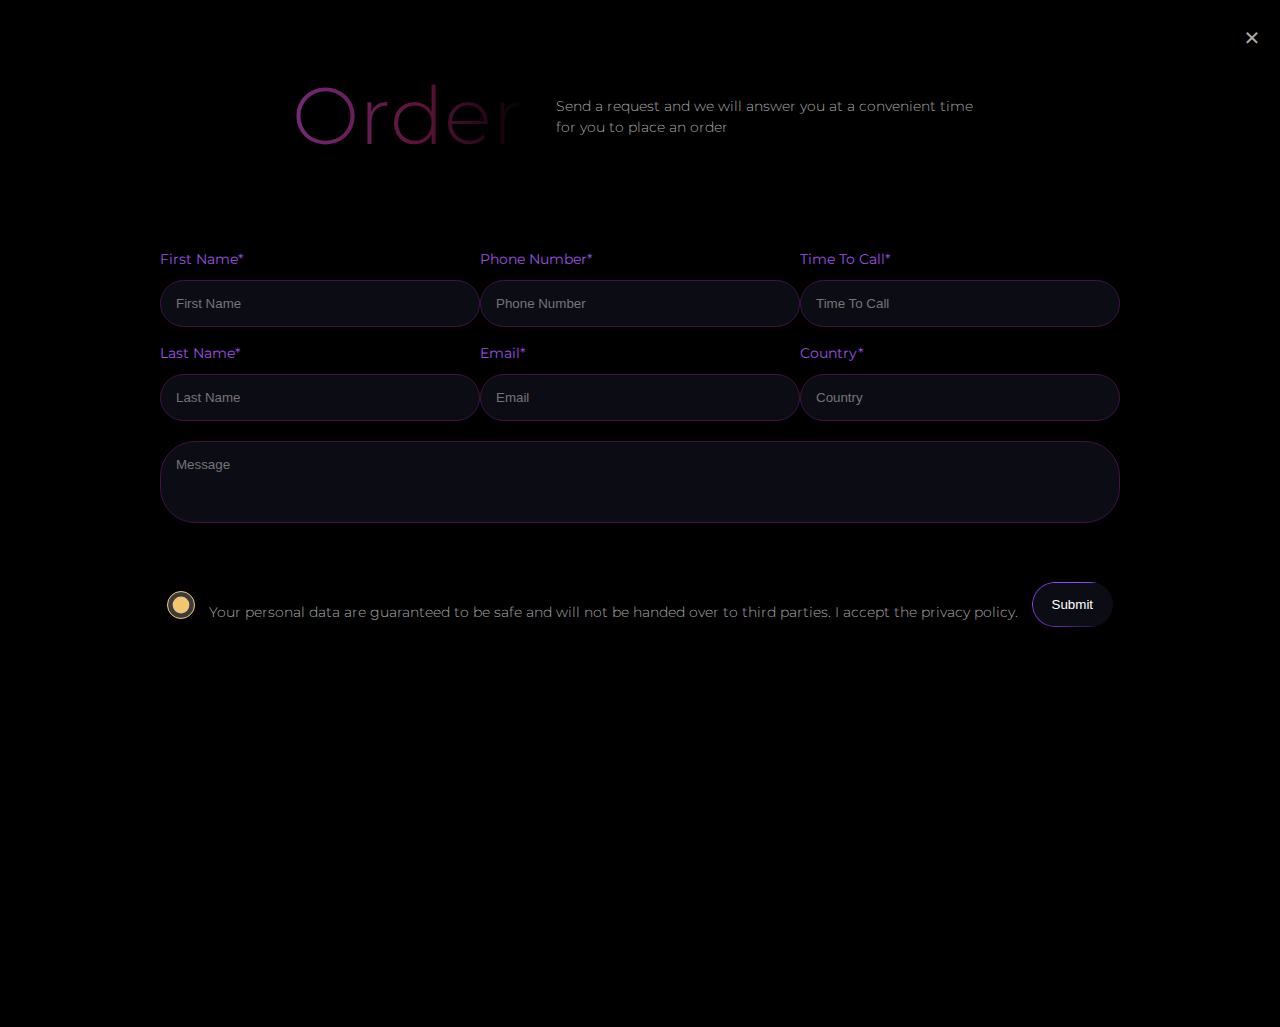
==== order.html @ fd87a206 "add dictator project" ====
<!DOCTYPE html>
<html lang="en">
<head>
      <meta charset="UTF-8">
    <meta name="viewport" content="width=device-width, initial-scale=1.0">
    <link rel="stylesheet" href="./style.css" />
    <title>Order</title>
    <link rel="preconnect" href="https://fonts.googleapis.com">
    <link rel="preconnect" href="https://fonts.gstatic.com" crossorigin>
    <link href="https://fonts.googleapis.com/css2?family=Montserrat&display=swap" rel="stylesheet">
    <link href="https://fonts.googleapis.com/css2?family=Libre+Bodoni&display=swap" rel="stylesheet">
    <link rel="icon" href="./imgs/favicon.ico" type="image/x-icon">
</head>
<style>
    body {
        background-color: #000;
    }
</style>
<body>
    <section class="popupPage">
        <div class="container container-order" >
            <a href="index.html">
                <div >
                    <span class="close">&times;</span>
                </div>
            </a>
            <!-- <div style="width: 395px; height: 47px; left: 591px; top: 175px; position: absolute; color: #A9A9A9; font-size: 14px; font-family: Montserrat; font-weight: 300; line-height: 21px; word-wrap: break-word">Send a request and we will answer you at a convenient time for you to place an order</div>
            <div style="width: 291px; height: 86px; left: 291px; top: 137px; position: absolute; color: #3C113F; font-size: 100px; font-family: Libre Bodoni; font-weight: 400; line-height: 90px; word-wrap: break-word">Order</div> -->
            <div class="titels" style="justify-content: center; margin-bottom: 5rem;">
                    <h1 class="order-title">Order</h1>
                    <p class="order-desc"> 
                        Send a request and we will answer you at a convenient 
                        time for you to place an order</p>
            </div>
            <form action="Success.html" method="POST">
                <div class="order-form">
                    <!-- first name and last name  -->
                    <div >
                        <p style="margin-bottom: 10px;color: #9B51E0; font-size: 14px; font-family: Montserrat; font-weight: 400; line-height: 21px; word-wrap: break-word">First Name*</p>
                        <input class="min-width-for-inputs" type="text" id="First Name" placeholder="First Name"  required />
                        <p style="margin-bottom: 10px; color: #9B51E0; font-size: 14px; font-family: Montserrat; font-weight: 400; line-height: 21px; word-wrap: break-word">Last Name*</p>
                        <input class="min-width-for-inputs" type="text" id="First-Name" placeholder="Last Name"  required />

                    </div>
                    <div>
                        <p style="margin-bottom: 10px; color: #9B51E0; font-size: 14px; font-family: Montserrat; font-weight: 400; line-height: 21px; word-wrap: break-word">Phone Number*</p>
                        <input class="min-width-for-inputs" type="number" id="First Name" placeholder="Phone Number"    required/>
                        <p style="margin-bottom: 10px; color: #9B51E0; font-size: 14px; font-family: Montserrat; font-weight: 400; line-height: 21px; word-wrap: break-word">Email*</p>
                        <input class="min-width-for-inputs" type="email" id="First-Name" placeholder="Email"   required/>
                    </div>
                    <div>
                        <p style="margin-bottom: 10px; color: #9B51E0; font-size: 14px; font-family: Montserrat; font-weight: 400; line-height: 21px; word-wrap: break-word">Time To Call*</p>
                        <input class="min-width-for-inputs" type="text" id="First Name" placeholder="Time To Call"  required />
                        <p style="margin-bottom: 10px; color: #9B51E0; font-size: 14px; font-family: Montserrat; font-weight: 400; line-height: 21px; word-wrap: break-word">Country*</p>
                        <input class="min-width-for-inputs" type="text" id="First-Name" placeholder="Country"   required />
                    </div>

            </div>

                <input   class="Message msg-new-style" type="text" id="Message" placeholder="Message" required/>

                <div class="check-section">
                    <input  type="radio" class="radio radio-order" checked="">
                    <p>
                      Your personal data are guaranteed to be safe and will not be handed over to third parties.
                      <span>I accept the privacy policy.</span>
                    </p>
                    <input  class="submit" type="submit" value="Submit">
                  </div>
</form>
            </div>
       
        </div>
    </section>
    <script src="./main.js"></script>
</body>
</html>
---- style.css ----
/* Created By Mohamed Gamal - mohamed--gamal.vercel.app */
*,
*::before,
*::after {
  margin: 0;
  padding: 0;
  box-sizing: border-box;
}
html {
  scroll-behavior: smooth;
}
a{
  text-decoration: none;
  color: #F0C673;
  border-radius: 55px;
  transition: .5s;
}
a:hover{
  color: #9747ff;
}
.section2-container a {
  color: #9747ff !important;
}

body{
  background-color: #000;
}
body::-webkit-scrollbar-thumb {
  border-radius: 100vw;
  background: linear-gradient(180deg, #F0C673 0%, #BB236F 100%);
}
body::-webkit-scrollbar {
  width: 0.6em;
}
/*  ===================== NavBar =====================  */
.visually-hidden {
  position: absolute;
  width: 1px;
  height: 1px;
  padding: 0;
  margin: -1px;
  overflow: hidden;
  clip: rect(0, 0, 0, 0);
  white-space: nowrap;
  border: 0;
}
 .wrapper {
	 width: 100%;
	 max-width: 1600px;
	 margin: auto;
   margin-bottom: -140px;
}
/* --- primary header --- */
 .primary-header {
	 display: flex;
	 min-height: 120px;
	 padding: 1rem 2rem;
}
 .primary-header .container {
	 position: relative;
	 display: flex;
	 width: 100%;
	 align-items: center;
	 justify-content: space-between;
	 padding: 0;
}
 .primary-header .home-link {
	 height: 36px;
  font-family: Montserrat;
  font-size: 18px;
  font-weight: 300;
  line-height: 10px;
  letter-spacing: 0em;
  text-align: left;
  animation: 5s home-link infinite;
  padding: 5px;
  color: #9B51E0;
  margin-left: -22px;
}
/* menu */
@keyframes home-link {
  0%   {
    -webkit-text-fill-color: transparent;
    background: linear-gradient(90deg, #9B51E0 40%, rgba(255, 173, 14, 0) 110.64%);
    -webkit-background-clip: text;
  }
  25%  {
 -webkit-text-fill-color: transparent;
    background: linear-gradient(70deg, #9B51E0 80%, rgba(255, 173, 14, 0) 110.64%);
    -webkit-background-clip: text;
  }
  50%  {
 -webkit-text-fill-color: transparent;
    background: linear-gradient(40deg, #9B51E0 120%, rgba(255, 173, 14, 0) 150.64%);
    -webkit-background-clip: text;
  }
  75%  {
 -webkit-text-fill-color: transparent;
    background: linear-gradient(20deg, #9B51E0 80%, rgba(255, 173, 14, 0) 150.64%);
    -webkit-background-clip: text;
  }
  100% {
     -webkit-text-fill-color: transparent;
    background: linear-gradient(0deg, #9B51E0 40%, rgba(255, 173, 14, 0) 190.64%);
    -webkit-background-clip: text;
  }
}
 .primary-header .home-link img {
	 height: 100%;
}
.primary-header .primary-navigation .nav-list {
  display: flex;
  justify-content: center;
  flex-wrap: wrap;
  column-gap: 2rem;
  justify-content: right;
}
.primary-header .primary-navigation .nav-list a {
  display: flex;
  width: 100%;
  align-items: center;
  font-weight: 700;
  font-family: Montserrat;
  font-size: 20px;
  font-weight: 400;
  line-height: 24px;
  letter-spacing: 0em;
  text-align: center;
  color: rgba(255, 255, 255, 1);
}
/* --- primary header END --- */
/* --- Burger Toggle --- */
.primary-toggle {
  display: none;
  flex-direction: column;
  justify-content: center;
  align-items: center;
  width: 30px;
  height: 30px;
  cursor: pointer;
  border: 0;
  cursor: pointer;
}
.primary-toggle .line, .primary-toggle .line:before, .primary-toggle .line:after {
  content: '';
  display: block;
  position: absolute;
  background-color: var(--secondary-color);
  height: 3px;
  width: 30px;
  transition: transform 100ms ease-in-out;
}
.primary-toggle .line:before {
  margin-top: -8px;
}
.primary-toggle .line:after {
  margin-top: 8px;
}
#primary-toggle:checked + .primary-toggle .line:before {
  margin-top: 0px;
  transform: rotate(45deg);
}
#primary-toggle:checked + .primary-toggle .line {
  background-color: transparent;
}
#primary-toggle:checked + .primary-toggle .line:after {
  margin-top: 0px;
  transform: rotate(-45deg);
}
/* --- Burger Toggle END --- */
/* ---  Menu --- */
.primary-header .primary-toggle {
  display: flex;
}
.primary-header .primary-navigation {
  position: absolute;
  display: grid;
  grid-template-rows: 0fr;
  width: 100%;
  top: calc(1rem + 100%);
  left: -35px;
  padding: 0;
  z-index: 999;
  background-color: var(--header-background-color);
  filter: brightness(105%);
  box-shadow: 0 2px 5px #000;
  background-color: #000;
  opacity: .9;
}
.primary-header .primary-navigation .nav-list {
  display: block;
  overflow: hidden;
}
.primary-header .primary-navigation .nav-list li {
  padding: 0 2rem;
}
.primary-header .primary-navigation .nav-list li:last-child {
  margin-bottom: 2rem;
}
.primary-header .primary-navigation .nav-list a {
  /* padding: 1rem 0; */
  font-family: Montserrat;
  color: rgba(255, 255, 255, 1);
  font-size: 20px;
  font-weight: 400;
  line-height: 24px;
  letter-spacing: 0em;
  text-align: center;
  margin: 37px 0;
}
.primary-header .primary-navigation .nav-list li:last-child a {
  border: 0;
}
.primary-header .primary-navigation .nav-list .user-profile span {
  margin-left: 0;
}
.primary-header #primary-toggle:checked ~ .primary-navigation {
  grid-template-rows: 1fr;
  justify-content: center;
  width: 104%;
  padding-bottom: 50%;
}
@media screen and (min-width:100px) and (max-width:1300px) {
  .primary-header #primary-toggle:checked ~ .primary-navigation {
    width: 105%;
  }
}
@media screen and (min-width:100px) and (max-width:1100px) {
  .primary-header #primary-toggle:checked ~ .primary-navigation {
    width: 106%;
  }
}
@media screen and (min-width:100px) and (max-width:900px) {
  .primary-header #primary-toggle:checked ~ .primary-navigation {
    width: 108%;
  }
}
@media screen and (min-width:100px) and (max-width:700px) {
  .primary-header #primary-toggle:checked ~ .primary-navigation {
    width: 110%;
    padding-bottom: 70%;
  }
}
@media screen and (min-width:100px) and (max-width:600px) {
  .primary-header #primary-toggle:checked ~ .primary-navigation {
    width: 112%;
    margin-top: 50px;
  }
}
@media screen and (min-width:100px) and (max-width:570px) {
  .primary-header #primary-toggle:checked ~ .primary-navigation {
    width: 113%;
    padding-bottom: 90%;
  }
}
@media screen and (min-width:100px) and (max-width:500px) {
  .primary-header #primary-toggle:checked ~ .primary-navigation {
    width: 116%;
    padding-bottom: 110%;
  }
}
@media screen and (min-width:100px) and (max-width:450px) {
  .primary-header #primary-toggle:checked ~ .primary-navigation {
    width: 118%;
  }
}
@media screen and (min-width:100px) and (max-width:440px) {
  .primary-header #primary-toggle:checked ~ .primary-navigation {
    width: 119%;
  }
}
@media screen and (min-width:100px) and (max-width:400px) {
  .primary-header #primary-toggle:checked ~ .primary-navigation {
    width: 120%;
    padding-bottom: 140%;
  }
}
@media screen and (min-width:100px) and (max-width:350px) {
  .primary-header #primary-toggle:checked ~ .primary-navigation {
    width: 126%;
  }
}
@media screen and (min-width:100px) and (max-width:300px) {
  .primary-header #primary-toggle:checked ~ .primary-navigation {
    width: 127%;
  }
}
.BAKKOURA{
  color: rgba(169, 169, 169, 1);
  width: 100%;
  font-family: Montserrat;
  font-size: 12px;
  font-weight: 300;
  line-height: 18px;
  letter-spacing: 0em;
  text-align: left;
}
.linkbar{
  margin-left: 80px;
}
.Frame1{
  margin-right: 100px;
}
.Frame1.mob{
  display: none;
}
@media screen and (max-width:600px) {
  .Frame1.desktop{
   display: none;
  }
  .Frame1.mob{
    display: flex;
    position: absolute;
    top: 80%;
    left: 50%;
    transform: translate(-50%);
  }
}
.Menu-text{
  position: absolute;
  color: red;
  right: 60px ;
  top: 30px;
  font-family: Montserrat;
  font-size: 16px;
  font-weight: 400;
  line-height: 11px;
  letter-spacing: 0em;
  text-align: left;
  color: rgba(255, 255, 255, 1);
}
@media screen and (max-width: 767px) {
  .Menu-text{
    position: absolute ;
    color: #9B51E0 !important;
    right: 40px !important;
    top: 30px;
    font-family: Montserrat;
    font-size: 16px;
    font-weight: 400;
    line-height: 11px;
    letter-spacing: 0em;
    text-align: left;
    color: rgba(255, 255, 255, 1);
  }
}
.nav-social{
  margin-left: 80px;
}
#menu img{
  position: absolute;
  right: -30px;
  top: 0;
}
@media screen and (max-width: 767px) {
  #menu img{
    position: absolute;
    right: -30px;
    top: 10px !important;
    width: 4rem !important;
  }
}
/* // ===================== NavBar ===================== // */
/*  ===================== section1 =====================  */
.Home{
  display: flex;
  align-items: center;
  justify-content: space-between;
  flex-direction: column;
}
.section1 {
  width: 100%;
  height: 1000px;
  display: flex;
  align-items: center;
  justify-content: center;
  background-image: url("imgs/wallpapersden 1.png");
  background-size: cover;
  position: relative;
  z-index: -1;
}/* black_watch */
.section1 .black_watch{
  position: absolute;
  left: 47%;
  top: 50%;
  transform: translate(-47%,-50%);
  z-index: 1;
/*   width: 657px;
  height: 677px; */
  width: 405px;
  height: 671px;
  background-image: url("imgs/12.png");
  animation: 3s black_watch forwards;
  transition: 4.5s;
  background-size: cover;
} 
.section1 .Yellow_watch{
  z-index: 2;
  width: 697px;
  height: 677px;
  background-image: url("imgs/2022-01-16-15-00-47-\(C\,Smoothing4\)+\ \(1\).png");
  animation: 3s Yellow_watch forwards;
  transition: 4.5s;
  background-size: cover;
}
@keyframes Yellow_watch {
  from {
    margin-right: 0%;
  }
  to {
    margin-right: 25%;
  }
}
@keyframes black_watch {
  from {
    margin-left: 0%;
  }
  to {
    margin-left: 15%;
  }
}
.Brunette-Blonde{
  display: flex;
  color: red;
  position: absolute;
  margin-top: -250px;
  left: 50%;
  transform: translate(-50% ,-50%);
  font-family: Libre Bodoni;
  font-size: 130px;
  font-weight: 400;
  line-height: 124px;
  letter-spacing: 0em;
  text-align: left;
  z-index: 100;
}
.Brunette-Blonde .Brunette,
.Brunette-Blonde .Blonde{
  -webkit-text-fill-color: transparent;
  background: linear-gradient(91.23deg, #752B7A -1.78%, rgba(187, 35, 111, 0.5) 55.68%, rgba(255, 173, 14, 0) 102.3%);
  -webkit-background-clip: text;
  position: absolute;
}
.Brunette-Blonde .Brunette{
  left: 100px;
  animation: 1s Brunette backwards;
}
.Brunette-Blonde .Blonde{
  right: 100px;
  animation: 1s Blonde backwards;
}
@keyframes Brunette {
  from {
    left: -150px;
  }
  to {
    left: 100px;
  }
}
@keyframes Blonde {
  from {
    right: -150px;
  }
  to {
    right: 100px;
  }
}
@media screen and (max-width:1600px){
  .Brunette-Blonde .Brunette{
    left: 100px;
    line-height: 170px;
    }
    .Brunette-Blonde .Blonde{
      right: 100px;
      line-height: 170px;
    }
}
@media screen and (max-width:/* 1365px */1630px){
  .Brunette-Blonde .Brunette{
    left: 25px;
    }
    .Brunette-Blonde .Blonde{
    right: 0px;
    margin-left: 50px;
    }
    .Brunette-Blonde .Blonde,
    .Brunette-Blonde .Brunette{
      font-size: 120px;
    }
}
@media screen and (max-width:1035px){
  .Brunette-Blonde .Brunette{
    top: 100px;
    left: -166px;
    }
  .Brunette-Blonde .Blonde,
  .Brunette-Blonde .Brunette{
    font-size: 120px;
  }
}
@media screen and (max-width:800px){
  .Brunette-Blonde .Brunette {
    left: -90px;
  }
    .Brunette-Blonde .Blonde {
      /* right: -75px; */
      right: -24px;
  }
}
@media screen and (max-width:800px){
  .Brunette-Blonde .Blonde,
  .Brunette-Blonde .Brunette{
    font-size: 90px;
  }
}
@media screen and (max-width:570px){
  .Brunette-Blonde .Blonde,
  .Brunette-Blonde .Brunette{
    font-size: 70px;
  }
}
@media screen and (max-width:410px){
  .Brunette-Blonde .Blonde,
  .Brunette-Blonde .Brunette{
    font-size: 50px;
  }
  .Brunette-Blonde .Brunette{
    top: 55px;
    left: -35px;
  }
  .Brunette-Blonde .Blonde {
    right: -4px;
  }
}
.hero_line{
  width: 1px;
  height: 20px;
  background-color: rgba(246, 216, 125, 1);
  position: absolute;
  margin-top: 800px;
  top: 0;
  left: 50%;
  transform: translate( 0,-50%);
  animation: 3s hero_line infinite;
  overflow: auto;
}
.hero_line::after{
  content: "";
  color: rgba(246, 216, 125, 1);
  height: 500px;
}
@keyframes hero_line {
  from {
    height: 0px;
    transform: scaleY(0);
  }
  to {
    height: 100px;
    transform: scaleY(1);
  }
}
@media screen and (max-width:820px){
  .hero_line{
    display: none;
  }
}
.mobile{
  display: none;
}
@media screen and (max-width:820px){
  .disc{
    display: none;
  }
}
@media screen and (max-width:820px){
  .Yellow_watch,
  .black_watch{
    display: none;
  }
.section1.mobile{
  display: flex;
  position: relative;
}
.Yellow_watch_mob{
  position: absolute;
  top: 50%;
  left: 50%;
  transform: translate(-50%,-50%);
  z-index: 2;
  width: 459px;
  height: 459px;
  background-image: url("imgs/2022-01-16-15-00-47-\(C\,Smoothing4\)+\ \(1\).png");
  background-size: cover;
  animation: 3s Yellow_watch_mob forwards;
  transition: 4.5s;
}
.black_watch_mob{
  position: absolute;
  top: 50%;
  left: 50%;
  transform: translate(-50%,-50%);
  z-index: 1;
  width: 459px;
  height: 459px;
  background-image: url("imgs/black_watch_mob.png");
  background-size: cover;
  animation: 3s black_watch_mob forwards;
  transition: 4.5s;
  }
}
@keyframes Yellow_watch_mob {
  from {
    top: 50%;
    left: 50%;
  }
  to {
    top: 60%;
    left: 35%;
  }
}
@keyframes black_watch_mob {
  from {
    top: 50%;
    left: 50%;
  }
  to {
    top: 40%;
    left: 65%;
  }
}
/* // ===================== section1 ===================== // */
/*  ===================== section2 =====================  */
.section2{
  width: 100%;
  margin-bottom: -4px;
}
.section2-container{
  position: relative;
  height: 862px;
  text-align: center;
  background: linear-gradient(180deg, rgba(3, 0, 7, 0) 50%, #030007 100%),
  linear-gradient(180deg, #030007 0%, rgba(3, 0, 7, 0) 50%);
}
.section2-container a{
  display: flex;
  align-items: center;
  justify-content: center;
  position: absolute;
  right: 10%;
  bottom: 10%;
}
.section2-container video{
  width: 100%;
  height: 100%;
}
@media screen and (max-width:1550px){
  .section2-container a {
    bottom: 20%;
  }
}
@media screen and (max-width:1300px){
  .section2-container{
    height: 666px;
  }
}
@media screen and (max-width:800px){
  .section2-container {
   height: 100%;
   margin-bottom: 70px;
  }
  .section2-container a {
    bottom: -25%;
    right: 30%;
  }
}
@media screen and (max-width:500px){
  .section2-container a {
    bottom: -40%;
    right: 20%;
  }
}
/* // ===================== section2 ===================== // */
/*  ===================== section3 =====================  */
.section3{
  background-color: #040009;
  width: 100%;
  padding: 70px;
}
.gallery{
  display: grid;
  grid-template-columns: repeat(4, 1fr);
  gap: 1vh;
  margin-inline: auto;
  padding: 1vh;
}
.gallery > img{
  width: 100%;
  aspect-ratio: 1 / 1;
  object-fit: cover;
  transition: all 0.3s ease;
}
.gallery:has(img:hover) img:not(:hover) {
  scale: 0.8;
  opacity: 0.5;
  filter: grayscale(70%);
}
@media screen and (min-width:100px) and (max-width:600px) {
  .gallery{
    grid-template-columns: repeat(2, 1fr);
  }
}
.gallery {
  padding: 20px;
  z-index: 300;
  display: grid;
  grid-template-columns: repeat(4,1fr);
}
.gallery img {
  margin: 10px;
  cursor: pointer;
  max-width: 300px;
  border-radius: 10px;
}
/* Lightbox styles */
#lightbox {
  display: none;
  position: fixed;
  top: 0;
  left: 0;
  width: 100%;
  height: 100%;
  background: rgba(0, 0, 0, 0.8);
  justify-content: center;
  align-items: center;
  overflow: hidden;
  flex-direction: column;
  z-index: 300;
}
#lightbox img {
  max-width: 80%;
  max-height: 60vh;
  box-shadow: 0 0 25px rgba(0, 0, 0, 0.8);
  border-radius: 10px;
}
#close-btn {
    position: absolute;
    top: 10px;
    right: 10px;
    font-size: 74px;
    color: #fff;
    cursor: pointer;
    z-index: 2;
}
/* navigation buttons */
#prev-btn,
#next-btn {
  position: absolute;
  top: 50%;
  transform: translateY(-50%);
  font-size: 20px;
  color: #fff;
  background-color: rgba(0, 0, 0, 0.5);
  border: none;
  padding: 10px;
  cursor: pointer;
  transition: background-color 0.3s;
}
#prev-btn {
    left: 10px;
}
#next-btn {
    right: 10px;
}
#prev-btn:hover,
#next-btn:hover {
    background-color: rgba(0, 0, 0, 0.8);
}
/* Styles for thumbnails */
.thumbnail-container {
  display: flex;
  flex-direction: row;
  flex-wrap: wrap;
  justify-content: center;
}
.thumbnail {
  max-width: 50px;
  width: 100px;
  cursor: pointer;
  margin-top: 40px;
  margin-left: 5px;
  margin-right: 5px;
  border: 2px solid #fff;
  transition: opacity 0.3s;
}
.thumbnail:hover,
.thumbnail.active-thumbnail {
    opacity: 0.7;
}
@media screen and (min-width:100px) and (max-width:600px) {
  .gallery{
    grid-template-columns: repeat(2, 1fr);
  }
}
/* // ===================== section3 ===================== // */
/*  ===================== section4 =====================  */
.section4{
  display: flex;
  align-items: center;
  justify-content: space-between;
  padding-left: 150px;
  overflow: hidden;
}
.section4 {
  background-color: #040009;
  width: 100%;
  height: 820px;
}
.section4 .right_side{
  background-image: url("imgs/wallpapersden\ 2.png");
  background-repeat: no-repeat;
  background-size: cover;
  width: 800px;
  height: 800px;
  position: relative;
}
.section4 .left_side{
  position: relative;
}
.section4 .left_side h1{
  -webkit-text-fill-color: transparent;
  background: linear-gradient(91.23deg, #752B7A -1.78%, rgba(187, 35, 111, 0.5) 55.68%, rgba(255, 173, 14, 0) 102.3%);
  -webkit-background-clip: text;
  font-family: Libre Bodoni;
  font-size: 80px;
  font-weight: 400;
  line-height: 72px;
  letter-spacing: 0em;
  text-align: left;
}
.section4 .left_side p{
  font-family: Montserrat;
  font-size: 14px;
  font-weight: 300;
  line-height: 21px;
  letter-spacing: 0em;
  text-align: left;
  color: rgba(169, 169, 169, 1);
  margin-top: 50px;
}
.section4 .left_side a{
  font-family: Montserrat;
  font-size: 13px;
  font-weight: 450;
  line-height: 21px;
  letter-spacing: 0em;
  text-align: center;
  background-image: url("imgs/Rectangle 3373.png");
  background-repeat: no-repeat;
  background-size: 100% 100%;
  padding: 12px 26px 11px 31px;
  position: absolute;
  bottom: -118px;
  right: -10%;
  z-index: 1;
}
.section4 .left_side a:hover{
  background-image: url("imgs/buttons/Property\ 1=Variant2.png");
  transition: .9s;
}
.section4 .left_side a:hover{
  color: rgba(240, 198, 115, 1);
  transition: .5s;
}
.section4 .right_side .section4Image {
  background-image: url("imgs/section4colse.png");
  background-size: cover;
  width: 530px;
  height: 532px;
  animation: 9s section4Image infinite;
  position: absolute;
  left: 50%;
  top: 50%;
  transform: translate(-50%,-50%);
}
@keyframes section4Image {
  0%   { background-image: url("imgs/section4colse.png");}
  25%  { background-image: url("imgs/section4open.png");}
  50%  { background-image: url("imgs/Property\ 1=Variant4.png");}
  100% { background-image: url("imgs/Property\ 1=Variant3\ \(1\).png");}
}
@media screen and (min-width:100px) and (max-width:1300px) {
  .section4{
    padding-left: 100px;
  }
  .section4 .right_side{
    width: 600px;
  }
}
@media screen and (min-width:100px) and (max-width:1155px){
  .section4{
    flex-direction: column;
    height: 1100px;
  }
  .section4 .right_side{
    width: 100%;
  }
  .section4 .left_side{
    width: 100%;
  }
  .section4 .left_side a {
    right: 0;
    bottom: -4rem;
  }
  .section4 .left_side p {
    margin-bottom: 70px;
  }
}
@media screen and (min-width:100px) and (max-width:820px){
  .section1 .Yellow_watch,
  .section1 .black_watch{
    display: none;
  }
  .mobile{
    display: flex;
  }
  .section3 {
    padding: 25px;
  }
  .section4{
    padding-left: 25px;
  }
}
@media screen and (min-width:100px) and (max-width:550px){
  .mobile{
    height: 500px;
  }
  .section1{
    height: 1000px;
  }
/* // =====================  section1 Complement it with ather sections  ===================== // */
  .section4 .right_side .section4Image{
    width: 400px;
    height: 400px;
  }
}
@media screen and (min-width:100px) and (max-width:450px){
  .section4 .right_side .section4Image{
    width: 300px;
    height: 300px;
  }
  .section4{
    height: 900px;
  }
}
@media screen and (min-width:100px) and (max-width:500px){
  .section4 .left_side h1{
    font-size: 50px;
    line-height: 45px;
  }
}
/* // ===================== section4 ===================== // */
/*  ===================== section5 =====================  */
.section5{
  display: flex;
  align-items: center;
  justify-content: center;
  flex-direction: column;
  background-color: #040009;
  width: 100%;
  overflow: hidden;
}
.section5 h1{
  background: linear-gradient(91.23deg, #3C113F -1.78%, rgba(187, 35, 111, 0.5) 55.68%, rgba(255, 173, 14, 0) 102.3%);
  -webkit-text-fill-color: transparent;
  -webkit-background-clip: text;
  font-family: Libre Bodoni;
  font-size: 130px;
  font-weight: 400;
  line-height: 117px;
  letter-spacing: 0em;
  text-align: left;
}
.section5 img{
  width: 100%;
  margin-top: -100px;
}
.section5 a{
  font-family: Montserrat;
  font-size: 13px;
  font-weight: 450;
  line-height: 21px;
  letter-spacing: 0em;
  text-align: center;
  background-image: url("imgs/Rectangle 3373.png");
  background-repeat: no-repeat;
  background-size: cover;
  padding: 13px 26px 15px 31px;
  margin-top: -100px;
}
.section5 a:hover{
  background-image: url("imgs/buttons/Property\ 1=Variant2.png");
  transition: .9s;
}
.img5-mobile{
  display: none;
}
@media screen and (min-width:100px) and (max-width:650px){
  .img5{
    display: none;
  }
  .img5-mobile{
    display: flex;
    padding: 35%;
  }
}
@media screen and (min-width:100px) and (max-width:900px){
  .section5 img{
    width: 145%;
  }
  .section5 h1{
    font-size: 90px;
    line-height: 80px;
  }
}
@media screen and (min-width:100px) and (max-width:650px){
  .section5 img{
    width: 165%;
  }
  .section5 h1{
    font-size: 90px;
    line-height: 80px;
  }
}
@media screen and (min-width:100px) and (max-width:580px){
  .section5 h1{
    font-size: 60px;
    line-height: 60px;
  }
  .space{
    display: none;
  }
}
@media screen and (min-width:100px) and (max-width:555px){
  .section5 h1{
    margin-bottom: 25px;
  }
}
@media screen and (min-width:100px) and (max-width:400px){
  .section5 h1{
    margin-bottom: 45px;
    font-size: 50px;
    line-height: 50px;
  }
}
/* // ===================== section5 ===================== // */
/*  ===================== section6 =====================  */
.section6{
  background-color: #040009;
  width: 100%;
  display: flex;
  align-items: center;
  justify-content: start;
}
.section6 .left_side{
  position: relative;
  width: 50%;
}
.section6 .left_side .eye{
  position: relative;
  bottom: 520px;
  left: 297px;
  width: 44px;
  height: 32px;
  background-size: cover;
  overflow: hidden;
  border-radius: 50%;
}
.section6 .right_side .top{
  background: linear-gradient(91.23deg, #3C113F -1.78%, rgba(187, 35, 111, 0.5) 55.68%, rgba(255, 173, 14, 0) 102.3%);
  -webkit-text-fill-color: transparent;
  -webkit-background-clip: text;
}
.section6 .right_side .top h1{
  font-family: Libre Bodoni;
  font-size: 130px;
  font-weight: 400;
  line-height: 117px;
  letter-spacing: 0em;
  text-align: left;
}
.section6 .right_side .top p{
  font-family: Montserrat;
  font-size: 18px;
  font-weight: 700;
  line-height: 27px;
  letter-spacing: 0em;
  text-align: left;
}
.section6 .right_side .botom{
  display: flex;
  align-items: center;
  justify-content: center;
  margin-top: 52px;
}
.section6 .right_side .botom p{
  max-width: 285px;
  font-family: Montserrat;
  font-size: 14px;
  font-weight: 300;
  line-height: 21px;
  letter-spacing: 0em;
  text-align: left;
  color: rgba(169, 169, 169, 1);
  margin-top: 15px;
}
.section6 .right_side .botom h2{
  color: rgba(255, 255, 255, 1);
  font-family: Montserrat;
  font-size: 19px;
  font-weight: 700;
  line-height: 30px;
  letter-spacing: 0em;
  text-align: left;
}
.section6 .right_side .botom .right_side {
  position: relative;
}
.section6 .right_side .botom .right_side a{
  background-repeat: no-repeat;
  background-size: cover;
  padding: 14px 26px;
  font-family: Montserrat;
  font-size: 7px;
  font-size: 14px;
  font-weight: 450;
  line-height: 21px;
  letter-spacing: 0em;
  position: absolute;
  right: 0;
  margin-top: 45px;
  /* border: 1px solid rgba(151, 71, 255, 1); */
  background-image: url(./imgs/read\ more\ about\ bakkoura\ background.png);
  background-size: contain;
}

.section6 .right_side .botom .right_side a:hover{
  background-image: url("imgs/read\ more\ about\ bakkoura\ background\ -\ after\ action.png");
  transition: .5s;
  border: none;
}
.section6 .left_side .eye img{
  width: 40px;
  margin-left: 5px;
  position: static;
} 
@media screen and (min-width:100px) and (max-width:1220px){
  .section6{
    flex-direction: column;
    overflow: hidden;
  }
  .section6 .left_side:first-child{
    width: 100%;
  }
  .section6 .right_side:first-child{
    margin-top: -300px;
    width: 100%;
  }
  .section6 .right_side .top h1 {
    margin-top: -240px;
  }
  .section6 .right_side .botom {
    margin-top: 30px;
    margin-bottom: 160px;
  }
  .section6 .right_side .top,
  .section6 .right_side .botom{
    padding: 0 25px;
  }
  .left_side1{
    margin-top: -270px;
  }
  .left_side1 img:first-child{
    margin-left: 200px;
  }
  .section6 .left_side .eye{
    left: 389px;
  }
  .section6 .right_side .botom p{
    max-width: 100%;
  }
  .eye_open {
    animation: 10s eye_open_1220 infinite;
  }
}
@media screen and (min-width:100px) and (max-width:1220px){
  .section6 .left_side .eye{
    left: 497px;
  }
}
@media screen and (min-width:100px) and (max-width:1000px){
  .section6 .left_side .eye{
    left: 397px;
  }
  .left_side1 img:first-child{
    margin-left: 100px;
  }
}
@media screen and (min-width:100px) and (max-width:750px){
  .section6 .left_side .eye{
    left: 297px;
  }
  .left_side1 img:first-child{
    margin-left: 0;
  }
}
@media screen and (min-width:100px) and (max-width:600px){
  .section6 .left_side .eye{
    left: 245px;
    bottom: 428px 
  }
  .section6 .left_side .eye img{
    width: 30px;
  }
  .left_side1 img:first-child{
    width: 700px;
  }
}
@media screen and (min-width:100px) and (max-width:500px){
  .left_side1 img:first-child{
    margin-left: -50px;
  }
  .section6 .left_side .eye{
    left: 194px;
    bottom: 429px;
  }
}
@media screen and (min-width:100px) and (max-width:450px){
  .left_side1 img:first-child{
    margin-left: -100px;
  }
  .section6 .left_side .eye{
    left: 145px;
    bottom: 429px;
  }
}
@media screen and (min-width:100px) and (max-width:677px){
  .left_side1{
    margin-top: -100px;
    margin-bottom: 100px;
  }
}
@media screen and (min-width:100px) and (max-width:620px){
  .section6 .right_side .top h1{
    font-size: 80px;
    line-height: 74px;
    margin-top: -200px;
  }
  .section6 .right_side .botom{
    flex-direction: column;
  }
  .section6 .right_side .botom .right_side{
    margin-top: 20px;
  }
}
@media screen and (min-width:100px) and (max-width:450px){
  .section6 .right_side .top h1 {
    font-size: 60px;
    line-height: 58px;
  }
}
@media screen and (min-width:621px) and (max-width:220px){
  .section6 .right_side .botom h2{
    margin-top: 120px;  
  }
}
.section6 .left_side .eye{
  width: 58px;
  height: 35px;
}
.section6 .left_side .eye img{
  border-radius: 50%;
}
/* // ===================== section6 ===================== // */
/*  ===================== section7 =====================  */
.section7{
  background-color: #040009;
  width: 100%;
  padding-left: 290px;
  padding-right: 290px;
  background-image: url(imgs/wallpapersden\ 3.png);
  background-size: cover;
}
.section7 h1{
  font-family: Libre Bodoni;
  font-size: 130px;
  font-weight: 400;
  line-height: 117px;
  letter-spacing: 0em;
  text-align: left;
  background: linear-gradient(91.23deg, #3C113F -1.78%, rgba(187, 35, 111, 0.5) 55.68%, rgba(255, 173, 14, 0) 102.3%);
  -webkit-text-fill-color: transparent;
  -webkit-background-clip: text;
}
.section7 p{
  margin-left: 249px;
  font-family: Montserrat;
  font-size: 14px;
  font-weight: 300;
  line-height: 21px;
  letter-spacing: 0em;
  text-align: left;
  color: rgba(169, 169, 169, 1);
  margin-top: 30px;
}
form{
  margin-top: 81px;
  width: 100%;
  padding-bottom: 400px;
}
.inputs{
  display: grid;
  grid-template-columns: repeat(2,1fr);
  gap: 20px;
}
 input{
  padding: 15px;
  max-width: /* 420px */100%;
  background-color: rgba(12, 12, 21, 1);
  border: 1px solid  rgba(66, 18, 66, 1);
  border-radius: 35px;
  color: rgba(255, 255, 255, 1);
  outline-color: rgba(151, 71, 255, 1);
}
.Message{
  width: 100%;
  margin-top: 20px;
  margin-bottom: 59px;
  padding-bottom: 50px;
}
@media screen and (min-width:100px) and (max-width:1100px){
  .section7{
    padding: 0 100px;
  }
  form{
    padding-bottom: 50px;
  }
}
@media screen and (min-width:100px) and (max-width:900px){
  .section7 h1{
    font-size: 90px;
    line-height: 87px;
  }
  .section7 p{
    margin-left: 0;
  }
}
@media screen and (min-width:100px) and (max-width:777px){
  .section7 h1{
    font-size: 70px;
    line-height: 70px;
  }
  .section7 .inputs{
    grid-template-columns: repeat(1,1fr);
  }
}
@media screen and (min-width:100px) and (max-width:450px){
  .section7 h1 {
    font-size: 50px;
    line-height: 50px;
  }
} 
@media screen and (min-width:100px) and (max-width:620px){
  .section7 {
    padding: 0 25px;
  }
}
section{
  overflow: hidden;
}
.radio{
  width: 28px;
  height: 28px;
}
form .last{
  display: flex;
  align-items: center;
  justify-content: space-around;
}
form .last p{
  font-family: Montserrat;
  font-size: 12px;
  font-weight: 300;
  line-height: 18px;
  letter-spacing: 0em;
  text-align: left;
  color: rgba(169, 169, 169, 1);
  margin: 0 25px;
}
form .last p span{
  color: rgba(240, 198, 115, 1);
}
.submit{
  cursor: pointer;
  background-image: url(./imgs/Rectangle\ 3373.png);
  background-size: cover;
  border: none;
  padding: 15px 20px;
  transition: .5s;
}
.submit:hover{
  background-image: url(./imgs/buttons/Property\ 1=Variant2.png);
}
input[type='radio'] {
  accent-color:#F0C673;
}
.radio:checked {
  background-color: #F0C673;
}
/* // ===================== section7 ===================== // */
/*  ===================== Footer =====================  */
footer{
  font-family: Montserrat;
  background: rgba(0, 0, 0, 1);
  width: 100%;
  display: flex;
  align-items: center;
  justify-content: center;
  flex-direction: column;
  padding-bottom: 30px;
}
footer .container{
  display: flex;
  align-items: center;
  margin-bottom: 59px;
}
footer .container .copyright{
  margin-top: -20px;
}
footer .logo{
  margin: 42px 0;
}
footer .container .links a{
  margin: 20px;
  color: rgba(169, 169, 169, 1);
}
footer .container .copyright p{
  color: rgba(169, 169, 169, 1);
  text-align: center;
  margin-top: 10px;
}
footer .cookies{
  color: rgba(169, 169, 169, 1);
  text-align: center;
  line-height: 50px;
}
footer .cookies a{
  font-family: Montserrat;
  font-size: 14px;
  font-weight: 300;
  line-height: 21px;
  letter-spacing: 0em;
  text-align: center;
}
.footer .submit{
  font-family: Montserrat;
  font-size: 13px;
  font-weight: 300;
  line-height: 21px;
  letter-spacing: 0em;
  text-align: center;
  background-image: url("imgs/Rectangle 3373.png");
  background-repeat: no-repeat;
  background-size: cover;
  padding: 13px 26px 15px 31px;
  margin-top: -100px;
}
.footer .submit:hover{
  background-image: url("imgs/buttons/Property\ 1=Variant2.png");
  transition: .9s;
}
@media screen and (min-width:100px) and (max-width:1270px) {
  footer .container{
    flex-direction: column;
  }
  .sosyal{
    margin-top: 30px;
  }
  footer .container .links{
    margin-top: 30px;
  }
}
@media screen and (min-width:100px) and (max-width:720px){
  footer .container .links a{
    display: block;
  }
}
.cookies a{
  background-repeat: no-repeat;
  background-size: contain;
  padding: 10px 40px;
  font-size: 7px;
  font-size: 14px;
  font-weight: 300;
  line-height: 21px;
  background-image: url("imgs/Rectangle\ 3373.png");
  margin-left: 50px;
  cursor: pointer;
}
.cookies a:hover{
  background-image: url("imgs/buttons/Property\ 1=Variant2.png");
  transition: .5s;
  border: none;
}
@media screen and (min-width:100px) and (max-width:627px){
  .cookies a{
    margin: 30px;
    margin-top: 50px;
  }
}
/* // ===================== Footer ===================== // */
/*  ===================== SuccessPage =====================  */
.SuccessPage{
  width: 100%;
  height: 100%;
  background-image: url("imgs/lightsec.png");
  background-color: #000;
  display: flex;
  flex-direction: column;
  align-items: center;
  justify-content: center;
  padding: 25% 0 25% 0;
  block-size: cover;
}
.SuccessPage .container h1{
  font-family: Libre Bodoni;
  font-size: 80px;
  font-weight: 400;
  line-height: 72px;
  letter-spacing: 0em;
  text-align: left;
  background: linear-gradient(91.23deg, #752B7A -1.78%, rgba(187, 35, 111, 0.5) 55.68%, rgba(255, 173, 14, 0) 102.3%);
  -webkit-text-fill-color: transparent;
  -webkit-background-clip: text;
}
.SuccessPage .container p{
  font-family: Montserrat;
  font-size: 14px;
  font-weight: 300;
  line-height: 21px;
  letter-spacing: 0em;
  text-align: left;
  color: rgba(169, 169, 169, 1);
  margin-top: 16px;
}
.SuccessPage .container a{
  position: absolute;
  top: 25px;
  right: 25px;
}
@media screen and (min-width:100px) and (max-width:555px){
  .SuccessPage{
    margin-left: 25px;
    margin-right: 25px;
    margin-top: 50px;
  }
}
/* // ===================== SuccessPage ===================== // */
/*  ===================== popupPage =====================  */
.popupPage{
  width: 100%;
  height: 100%;
  background-color: #000;
  display: flex;
  flex-direction: column;
  block-size: cover;
}
.popupPage .container h1{
  font-family: Libre Bodoni;
  font-size: 80px;
  font-weight: 400;
  line-height: 72px;
  letter-spacing: 0em;
  text-align: left;
  background: linear-gradient(91.23deg, #752B7A -1.78%, rgba(187, 35, 111, 0.5) 55.68%, rgba(255, 173, 14, 0) 102.3%);
  -webkit-text-fill-color: transparent;
  -webkit-background-clip: text;
}
.popupPage .container p{
  font-family: Montserrat;
  font-size: 14px;
  font-weight: 300;
  line-height: 21px;
  letter-spacing: 0em;
  text-align: left;
  color: rgba(169, 169, 169, 1);
  margin-top: 16px;
}
.popupPage .container a{
  position: absolute;
  top: 22px;
  right: 20px;
}
@media screen and (min-width:100px) and (max-width:1270px){
  .popupPage{
    padding: 83px 25px 54px 25px;
  }
}
@media screen and (min-width:100px) and (max-width:810px){
  .popupPage .container h1{
    font-size: 50px;
    line-height: 62px;
  }
}
@media screen and (min-width:100px) and (max-width:530px){
  .popupPage .container h1{
    font-size: 40px;
    line-height: 42px;
  }
}
/* // ===================== popupPage ===================== // */
.none{
  display: none !important;
}
.m_characher{
color:#F8D099 !important;
}
.e_characher{
color: #9B51E0 !important;
}
.n_characher{
  color: #F8D099 !important;
}
.u_characher{
  color: #9B51E0 !important;
}
@media screen and (min-width:1869px) and (max-width:50000px){
.text-all-swits{
  background: linear-gradient(to right, #752B7A, #BB236F80, #ffad0e1f);
  -webkit-background-clip: text;
  color: transparent;
  font-size: 40px;
  font-family: Libre Bodoni;
  font-weight: 400;
  line-height: 36px;
  word-wrap: break-word;
  position: absolute;
  z-index: 111111;
  left: 29rem;
  top: 10rem;
}
.text-life-can-be-change{
  background: linear-gradient(to right,#752B7A94, #BB236F52, #FFAD0E00);
  -webkit-background-clip: text;
  color: transparent;
  font-size: 40px;
  font-family: Libre Bodoni;
  font-weight: 400;
  line-height: 36px;
  word-wrap: break-word;
  position: absolute;
  z-index: 111111;
  right: 19rem;
  top: 21rem;
  
}
}


@media screen and (min-width:1439px) and (max-width:1870px){
  .text-all-swits{
    background: linear-gradient(to right, #752B7A, #BB236F80, #ffad0e1f);
    -webkit-background-clip: text;
    color: transparent;
    font-size: 40px;
    font-family: Libre Bodoni;
    font-weight: 400;
    line-height: 36px;
    word-wrap: break-word;
    position: absolute;
    z-index: 111111;
    left: 21rem;
    top: 10rem;
  }
  .text-life-can-be-change{
    background: linear-gradient(to right,#752b7ae8, #bb236fab, #FFAD0E00);
    -webkit-background-clip: text;
    color: transparent;
    font-size: 40px;
    font-family: Libre Bodoni;
    font-weight: 400;
    line-height: 36px;
    word-wrap: break-word;
    position: absolute;
    z-index: 111111;
    right: 9rem;
    top: 21rem;
    
  }
  }


  @media screen and (min-width:1024px) and (max-width:1440px){
    .text-all-swits{
      background: linear-gradient(to right, #752B7A, #BB236F80, #ffad0e1f);
      -webkit-background-clip: text;
      color: transparent;
      font-size: 40px;
      font-family: Libre Bodoni;
      font-weight: 400;
      line-height: 36px;
      word-wrap: break-word;
      position: absolute;
      z-index: 111111;
      left: 6rem;
      top: 10rem;
    }
    .text-life-can-be-change{
      background: linear-gradient(to right,#752b7ae8, #ff40a082, #ffa80033);
      -webkit-background-clip: text;
      color: transparent;
      font-size: 34px;
      font-family: Libre Bodoni;
      font-weight: 400;
      line-height: 36px;
      word-wrap: break-word;
      position: absolute;
      z-index: 111111;
      right: 7rem;
      top: 21rem;
    }
    
    }


    
  @media screen and (min-width:768px) and (max-width:1025px){
    .text-all-swits{
      background: linear-gradient(to right, #752B7A, #BB236F80, #ffad0e1f);
      -webkit-background-clip: text;
      color: transparent;
      font-size: 40px;
      font-family: Libre Bodoni;
      font-weight: 400;
      line-height: 36px;
      word-wrap: break-word;
      position: absolute;
      z-index: 111111;
      left: 10rem;
      top: 10rem;
    }
    .text-life-can-be-change{
      background: linear-gradient(to right,#752b7ae8, #ff40a082, #ffa80033);
      -webkit-background-clip: text;
      color: transparent;
      font-size: 34px;
      font-family: Libre Bodoni;
      font-weight: 400;
      line-height: 36px;
      word-wrap: break-word;
      position: absolute;
      z-index: 111111;
      right: 0rem;
      top: 15rem;
    }
    
    }

    
  @media screen and (min-width:768px) and (max-width:1025px){
    .text-all-swits{
      background: linear-gradient(to right, #752B7A, #BB236F80, #ffad0e1f);
      -webkit-background-clip: text;
      color: transparent;
      font-size: 40px;
      font-family: Libre Bodoni;
      font-weight: 400;
      line-height: 36px;
      word-wrap: break-word;
      position: absolute;
      z-index: 111111;
      left: 10rem;
      top: 10rem;
    }
    .text-life-can-be-change{
      background: linear-gradient(to right,#752b7ae8, #ff40a082, #ffa80033);
      -webkit-background-clip: text;
      color: transparent;
      font-size: 34px;
      font-family: Libre Bodoni;
      font-weight: 400;
      line-height: 36px;
      word-wrap: break-word;
      position: absolute;
      z-index: 111111;
      right: 0rem;
      top: 15rem;
    }
    
    }

 
    @media screen and (min-width:768px) and (max-width:1025px){
      .text-all-swits{
        background: linear-gradient(to right, #752B7A, #BB236F80, #ffad0e1f);
        -webkit-background-clip: text;
        color: transparent;
        font-size: 40px;
        font-family: Libre Bodoni;
        font-weight: 400;
        line-height: 36px;
        word-wrap: break-word;
        position: absolute;
        z-index: 111111;
        left: 10rem;
        top: 10rem;
      }
      .text-life-can-be-change{
        background: linear-gradient(to right,#752b7ae8, #ff40a082, #ffa80033);
        -webkit-background-clip: text;
        color: transparent;
        font-size: 34px;
        font-family: Libre Bodoni;
        font-weight: 400;
        line-height: 36px;
        word-wrap: break-word;
        position: absolute;
        z-index: 111111;
        right: 0rem;
        top: 15rem;
      }
      
      }

      

/* For medium mobile devices (481px - 767px) */
@media screen and (min-width: 481px) and (max-width: 767px) {
  .text-all-swits{
    background: linear-gradient(to right, #752B7A, #BB236F80, #ffad0e1f);
    -webkit-background-clip: text;
    color: transparent;
    font-size: 27px;
    font-family: Libre Bodoni;
    font-weight: 400;
    line-height: 36px;
    word-wrap: break-word;
    position: absolute;
    z-index: 111111;
    left: 34px;
    top: 22rem;
  }
}
@media screen and (min-width: 320px) and (max-width: 480px) {
  .text-all-swits{
    background: linear-gradient(to right, #752B7A, #BB236F80, #ffad0e);
    -webkit-background-clip: text;
    color: transparent;
    font-size: 20px;
    font-family: Libre Bodoni;
    font-weight: 500;
    line-height: 28px;
    word-wrap: break-word;
    position: absolute;
    z-index: 111111;
    left: 11px;
    top: 16rem;
  }
}
/*______________________________________________________________*/


/*to hear the soul section titles */
/* For small mobile devices (320px - 480px) */
@media screen and (min-width: 320px) and (max-width: 480px) {
  .text-all-swits-text-soul-section{
    background: linear-gradient(to right, #752B7A, #BB236F80, #ffad0e);
    -webkit-background-clip: text;
    color: transparent;
    font-size: 30px;
    font-family: Libre Bodoni;
    font-weight: 400;
    line-height: 36px;
    word-wrap: break-word;
    position: absolute;
    z-index: 111111;
    left: 2px;
    top: 10rem;
  }
  .every-wing-is-new-beginning-text-soul-section{
    background: linear-gradient(to right,#752B7A94, #bb236f7a, #ffad0e0d);
    -webkit-background-clip: text;
    color: transparent;
    font-size: 23px;
    font-family: Libre Bodoni;
    font-weight: 400;
    line-height: 34px;
    word-wrap: break-word;
    position: absolute;
    z-index: 111111;
    left: 0px;
    bottom: 0rem;
  }
  .text-all-swits-up-on-the-wink-section{
    background: linear-gradient(to right, #752B7A, #BB236F80, #ffad0e);
    -webkit-background-clip: text;
    color: transparent;
    font-size: 25px;
    font-family: Libre Bodoni;
    font-weight: 400;
    line-height: 27px;
    word-wrap: break-word;
    position: absolute;
    z-index: 111111;
    right: 3rem;
    bottom: 14rem;
  }
  
/* Menu border */
.menu-border{
  
  text-align: center !important;
   
  background-image: url("imgs/Rectangle 3373.png") !important;
   
  background-repeat: no-repeat !important;
   
  background-size: contain !important;
   
  padding: 11px 46px 21px 31px !important;
   
  z-index: 111111 !important;
   
  font-family: Montserrat;
   
  font-size: 16px;
   
  position: absolute;
   
  right: -9px;
   
  top: 1rem;
  }
}

/* For medium mobile devices (481px - 767px) */
@media screen and (min-width: 481px) and (max-width: 767px) {
  .text-all-swits-text-soul-section{
    background: linear-gradient(to right, #752B7A, #BB236F80, #ffad0e1f);
    -webkit-background-clip: text;
    color: transparent;
    font-size: 29px;
    font-family: Libre Bodoni;
    font-weight: 400;
    line-height: 36px;
    word-wrap: break-word;
    position: absolute;
    z-index: 111111;
    right: 3px;
    top: 6rem;
  }
  .every-wing-is-new-beginning-text-soul-section{
    background: linear-gradient(to right,#752B7A94, #bb236f7a, #ffad0e0d);
    -webkit-background-clip: text;
    color: transparent;
    font-size: 30px;
    font-family: Libre Bodoni;
    font-weight: 400;
    line-height: 34px;
    word-wrap: break-word;
    position: absolute;
    z-index: 111111;
    left: 0px;
    bottom: 0rem;
  }
  .text-all-swits-up-on-the-wink-section{
    background: linear-gradient(to right, #752B7A, #BB236F80, #ffad0e1f);
    -webkit-background-clip: text;
    color: transparent;
    font-size: 25px;
    font-family: Libre Bodoni;
    font-weight: 400;
    line-height: 18px;
    word-wrap: break-word;
    position: absolute;
    z-index: 111111;
    right: 3rem;
    bottom: 14rem;
  }
 
}

/* For large mobile devices (768px - 1024px) */
@media screen and (min-width: 768px) and (max-width: 1024px) {
 .text-all-swits-text-soul-section{
    background: linear-gradient(to right, #752B7A, #BB236F80, #ffad0e1f);
    -webkit-background-clip: text;
    color: transparent;
    font-size: 30px;
    font-family: Libre Bodoni;
    font-weight: 400;
    line-height: 36px;
    word-wrap: break-word;
    position: absolute;
    z-index: 111111;
    right: 5px;
    top: 10rem;
  }
  .every-wing-is-new-beginning-text-soul-section{
    background: linear-gradient(to right,#752B7A94, #bb236f7a, #ffad0e0d);
    -webkit-background-clip: text;
    color: transparent;
    font-size: 30px;
    font-family: Libre Bodoni;
    font-weight: 400;
    line-height: 34px;
    word-wrap: break-word;
    position: absolute;
    z-index: 111111;
    left: 0px;
    bottom: -4rem;
  }
  .text-all-swits-up-on-the-wink-section{
    background: linear-gradient(to right, #752B7A, #BB236F80, #ffad0e1f);
    -webkit-background-clip: text;
    color: transparent;
    font-size: 27px;
    font-family: Libre Bodoni;
    font-weight: 400;
    line-height: 18px;
    word-wrap: break-word;
    position: absolute;
    z-index: 111111;
    left: 7rem;
    top: 26rem;
  }
}

/* For small tablets (768px - 1024px) */
@media screen and (min-width: 768px) and (max-width: 1024px) {
  .text-all-swits-text-soul-section{
    background: linear-gradient(to right, #752B7A, #BB236F80, #ffad0e1f);
    -webkit-background-clip: text;
    color: transparent;
    font-size: 30px;
    font-family: Libre Bodoni;
    font-weight: 400;
    line-height: 36px;
    word-wrap: break-word;
    position: absolute;
    z-index: 111111;
    right: 5px;
    top: 10rem;
  }
  .every-wing-is-new-beginning-text-soul-section{
    background: linear-gradient(to right,#752B7A94, #bb236f7a, #ffad0e0d);
    -webkit-background-clip: text;
    color: transparent;
    font-size: 30px;
    font-family: Libre Bodoni;
    font-weight: 400;
    line-height: 34px;
    word-wrap: break-word;
    position: absolute;
    z-index: 111111;
    left: 0px;
    bottom: -4rem;
  }
  .text-all-swits-up-on-the-wink-section{
    background: linear-gradient(to right, #752B7A, #BB236F80, #ffad0e1f);
    -webkit-background-clip: text;
    color: transparent;
    font-size: 27px;
    font-family: Libre Bodoni;
    font-weight: 400;
    line-height: 18px;
    word-wrap: break-word;
    position: absolute;
    z-index: 111111;
    left: 7rem;
    top: 26rem;
  }
}

/* For medium tablets (1025px - 1366px) */
@media screen and (min-width: 1025px) and (max-width: 1366px) {
  .text-all-swits-text-soul-section{
    background: linear-gradient(to right, #752B7A, #BB236F80, #ffad0e1f);
    -webkit-background-clip: text;
    color: transparent;
    font-size: 30px;
    font-family: Libre Bodoni;
    font-weight: 400;
    line-height: 36px;
    word-wrap: break-word;
    position: absolute;
    z-index: 111111;
    right: 5px;
    top: 10rem;
  }
  .every-wing-is-new-beginning-text-soul-section{
    background: linear-gradient(to right,#752B7A94, #bb236f7a, #ffad0e0d);
    -webkit-background-clip: text;
    color: transparent;
    font-size: 30px;
    font-family: Libre Bodoni;
    font-weight: 400;
    line-height: 34px;
    word-wrap: break-word;
    position: absolute;
    z-index: 111111;
    left: 0px;
    bottom: -4rem;
  }
  .text-all-swits-up-on-the-wink-section{
    background: linear-gradient(to right, #752B7A, #BB236F80, #ffad0e1f);
    -webkit-background-clip: text;
    color: transparent;
    font-size: 27px;
    font-family: Libre Bodoni;
    font-weight: 400;
    line-height: 18px;
    word-wrap: break-word;
    position: absolute;
    z-index: 111111;
    left: 7rem;
    top: 26rem;
  }

}
/* For large tablets (1367px - 1600px) */
@media screen and (min-width: 1367px) and (max-width: 1600px) {
  .text-all-swits-text-soul-section{
    background: linear-gradient(to right, #752B7A, #BB236F80, #ffad0e1f);
    -webkit-background-clip: text;
    color: transparent;
    font-size: 30px;
    font-family: Libre Bodoni;
    font-weight: 400;
    line-height: 36px;
    word-wrap: break-word;
    position: absolute;
    z-index: 111111;
    right: 5px;
    top: 10rem;
  }
  .every-wing-is-new-beginning-text-soul-section{
    background: linear-gradient(to right,#752B7A94, #bb236f7a, #ffad0e0d);
    -webkit-background-clip: text;
    color: transparent;
    font-size: 30px;
    font-family: Libre Bodoni;
    font-weight: 400;
    line-height: 34px;
    word-wrap: break-word;
    position: absolute;
    z-index: 111111;
    left: 0px;
    bottom: -4rem;
  }
  .text-all-swits-up-on-the-wink-section{
    background: linear-gradient(to right, #752B7A, #BB236F80, #ffad0e1f);
    -webkit-background-clip: text;
    color: transparent;
    font-size: 27px;
    font-family: Libre Bodoni;
    font-weight: 400;
    line-height: 18px;
    word-wrap: break-word;
    position: absolute;
    z-index: 111111;
    left: 7rem;
    top: 26rem;
  }

}

/* For small desktops (1025px - 1366px) */
@media screen and (min-width: 1025px) and (max-width: 1449px) {
  .text-all-swits-text-soul-section{
    background: linear-gradient(to right, #752B7A, #BB236F80, #ffad0e1f);
    -webkit-background-clip: text;
    color: transparent;
    font-size: 30px;
    font-family: Libre Bodoni;
    font-weight: 400;
    line-height: 36px;
    word-wrap: break-word;
    position: absolute;
    z-index: 111111;
    right: 5px;
    top: 10rem;
  }
  .every-wing-is-new-beginning-text-soul-section{
    background: linear-gradient(to right,#752B7A94, #bb236f7a, #ffad0e0d);
    -webkit-background-clip: text;
    color: transparent;
    font-size: 30px;
    font-family: Libre Bodoni;
    font-weight: 400;
    line-height: 34px;
    word-wrap: break-word;
    position: absolute;
    z-index: 111111;
    left: 0px;
    bottom: -4rem;
  }
  .text-all-swits-up-on-the-wink-section{
    background: linear-gradient(to right, #752B7A, #BB236F80, #ffad0e1f);
    -webkit-background-clip: text;
    color: transparent;
    font-size: 27px;
    font-family: Libre Bodoni;
    font-weight: 400;
    line-height: 18px;
    word-wrap: break-word;
    position: absolute;
    z-index: 111111;
    left: 7rem;
    top: 26rem;
  }
}

/* For medium desktops (1367px - 1600px) */
@media screen and (min-width: 1450) and (max-width: 1600px) {
  .text-all-swits-text-soul-section{
    background: linear-gradient(to right, #752B7A, #BB236F80, #ffad0e1f);
    -webkit-background-clip: text;
    color: transparent;
    font-size: 40px;
    font-family: Libre Bodoni;
    font-weight: 400;
    line-height: 36px;
    word-wrap: break-word;
    position: absolute;
    z-index: 111111;
    right: 1rem;
    top: 10rem;
  }
  .every-wing-is-new-beginning-text-soul-section{
    background: linear-gradient(to right,#752B7A94, #bb236f7a, #ffad0e0d);
    -webkit-background-clip: text;
    color: transparent;
    font-size: 30px;
    font-family: Libre Bodoni;
    font-weight: 400;
    line-height: 34px;
    word-wrap: break-word;
    position: absolute;
    z-index: 111111;
    left: 0px;
    top: 21rem;
  }
  .text-all-swits-up-on-the-wink-section{
    background: linear-gradient(to right, #752B7A, #BB236F80, #ffad0e1f);
    -webkit-background-clip: text;
    color: transparent;
    font-size: 27px;
    font-family: Libre Bodoni;
    font-weight: 400;
    line-height: 18px;
    word-wrap: break-word;
    position: absolute;
    z-index: 111111;
    left: 7rem;
    top: 26rem;
  }

}

/* For large desktops (1601px and above) */
@media screen and (min-width: 1601px)  {
.text-all-swits-text-soul-section{
  background: linear-gradient(to right, #752B7A, #BB236F80, #ffad0e1f);
  -webkit-background-clip: text;
  color: transparent;
  font-size: 40px;
  font-family: Libre Bodoni;
  font-weight: 400;
  line-height: 36px;
  word-wrap: break-word;
  position: absolute;
  z-index: 111111;
  right: 1rem;
  top: 10rem;
}
.every-wing-is-new-beginning-text-soul-section{

  background: linear-gradient(to right,#752B7A94, #bb236f7a, #ffad0e0d);
  -webkit-background-clip: text;
  color: transparent;
  font-size: 30px;
  font-family: Libre Bodoni;
  font-weight: 400;
  line-height: 34px;
  word-wrap: break-word;
  position: absolute;
  z-index: 111111;
  left: 0px;
  top: 21rem;
}

.text-all-swits-up-on-the-wink-section{

  background: linear-gradient(to right, #752B7A, #BB236F80, #ffad0e1f);
  -webkit-background-clip: text;
  color: transparent;
  font-size: 27px;
  font-family: Libre Bodoni;
  font-weight: 400;
  line-height: 18px;
  word-wrap: break-word;
  position: absolute;
  z-index: 111111;
  left: 7rem;
  top: 26rem;
}

}




  /* sizes
  
Mobile:
- Small mobile devices: 320px - 480px
- Medium mobile devices: 481px - 767px
- Large mobile devices: 768px - 1024px

Tablet:
- Small tablets: 768px - 1024px
- Medium tablets: 1025px - 1366px
- Large tablets: 1367px - 1600px

Desktop:
- Small desktops: 1025px - 1366px
- Medium desktops: 1367px - 1600px
- Large desktops: 1601px and above

--------------------------------------------
*/

/* For small mobile devices (320px - 480px) */
@media screen and (min-width: 320px) and (max-width: 480px) {
  /* Your styles for small mobile devices */
}

/* For medium mobile devices (481px - 767px) */
@media screen and (min-width: 481px) and (max-width: 767px) {
  /* Your styles for medium mobile devices */
}

/* For large mobile devices (768px - 1024px) */
@media screen and (min-width: 768px) and (max-width: 1024px) {
  /* Your styles for large mobile devices */
}

/* For small tablets (768px - 1024px) */
@media screen and (min-width: 768px) and (max-width: 1024px) {
  /* Your styles for small tablets */
}

/* For medium tablets (1025px - 1366px) */
@media screen and (min-width: 1025px) and (max-width: 1366px) {
  /* Your styles for medium tablets */
}

/* For large tablets (1367px - 1600px) */
@media screen and (min-width: 1367px) and (max-width: 1600px) {
  /* Your styles for large tablets */
}

/* For small desktops (1025px - 1366px) */
@media screen and (min-width: 1025px) and (max-width: 1366px) {
  /* Your styles for small desktops */
}

/* For medium desktops (1367px - 1600px) */
@media screen and (min-width: 1367px) and (max-width: 1600px) {
  /* Your styles for medium desktops */
}

/* For large desktops (1601px and above) */
@media screen and (min-width: 1601px) {
  /* Your styles for large desktops */
}



@media screen and (min-width: 200px) and (max-width: 765px) {

/* Menu border */
.menu-border{
  
  text-align: center !important;
   
  background-image: url("imgs/Rectangle 3373.png") !important;
   
  background-repeat: no-repeat !important;
   
  background-size: contain !important;
   
  padding: 11px 46px 21px 31px !important;
   
  z-index: 111111 !important;
   
  font-family: Montserrat;
   
  font-size: 16px;
   
  position: absolute;
   
  right: -9px;
   
  top: 1rem;

  font-weight: 700;
  }

}
@media screen and (min-width: 766px) and (max-width: 100000px)
{

/* Menu border */
.menu-border{
  
  text-align: center !important;
   
  background-image: url("imgs/Rectangle 3373.png") !important;
   
  background-repeat: no-repeat !important;
   
  background-size: contain !important;
   
  padding: 11px 46px 21px 31px !important;
   
  z-index: 111111 !important;
   
  font-family: Montserrat;
   
  font-size: 16px;
  font-weight: 700;
   
  position: absolute;
   
  right: 24px;
   
  top: 1rem;
  }
}


.section8 img{
  height: auto;
  width: 70%;
  margin-top: 0px;
  margin-bottom: 4rem;
}


@media screen and (min-width: 758px) and (max-width: 100000px)
{
  .all_logos{
    width: -webkit-fill-available;
    margin-right: 5rem;
    margin-left: 5rem;
    max-width: max-content;
  }
  .all_logos_mobile{
    display: none !important;
  }
  .title-logos-section{
    width: -webkit-fill-available;
    max-width: 53rem;
  }
  .title-logos-section-mobile{
    display: none !important;
  }
  .footer-img{
    width: -webkit-fill-available;
    max-width: 18rem;
  }
}

@media screen and (min-width: 0px) and (max-width: 757px)
{
.all_logos{
  display: none !important;
}
.all_logos_mobile{
  width: -webkit-fill-available;
  margin-right: 2px;
  margin-left: 2px;
  margin-bottom: 1rem;
}
.title-logos-section{
  display: none !important;
}
.footer-img{
  width: -webkit-fill-available;
  max-width: 18rem;
}
}

section .cookies{
  color: rgba(151, 71, 255, 1);
  text-align: center;
  line-height: 50px;
  font-family: Montserrat !important;

}
section .cookies a{
    font-size: 14px;
  font-weight: 600;
  line-height: 21px;
  letter-spacing: 0em;
  text-align: center;
}

@media screen and (min-width:100px) and (max-width:627px){
  section .cookies a{
    margin: 10px;
    margin-top: 50px;
    font-weight: 600;
  }
}


@media screen and (min-width:1222px) and (max-width:5000px){
.hand-under-eye{
  width: fit-content;
  position: relative;
  left: 8rem;
  top: 50rem;
}
}


@media screen and (min-width:0px) and (max-width:1221px){
  .hand-under-eye{
 display: none;
  }
  }
  

/* The Modal (background) */
.modal {
  display: none; /* Hidden by default */
  position: fixed; /* Stay in place */
  z-index: 1; /* Sit on top */
  padding-top: 35px; /* Location of the box */
  left: 0;
  top: 0;
  width: 100%; /* Full width */
  height: 100%; /* Full height */
  overflow: auto; /* Enable scroll if needed */
  background-color: black;
  z-index: 1111111111;
}

/* Modal Content */
.modal-content {
  background-color: #120a0a1f;
  margin: auto;
  width: 80%;
  z-index: 11111111;
}

/* The Close Button */
.close {
  color: #aaaaaa;
  float: right;
  font-size: 28px;
  font-weight: bold;
}

.close:hover,
.close:focus {
  color: rgba(151, 71, 255, 1);
  text-decoration: none;
  cursor: pointer;
}




.titels{
  display: flex;
  margin-top: 5rem;
}
.order-title{
  color: #A9A9A9!important;
   font-size: 5rem!important; 
   font-family: Montserrat!important; 
   font-weight: 300!important; 
   /* line-height: 21px!important;  */
   word-wrap: break-word !important; 
   margin-right: 2rem;
}
.order-desc{
  color: #A9A9A9!important;
   font-size: 14px!important; 
   font-family: Montserrat!important; 
   font-weight: 300!important; 
   line-height: 21px!important; 
   word-wrap: break-word !important; 
   max-width: 27rem;
}


.order-form{
  display: flex;
  justify-content:space-between !important;
  flex-wrap: wrap;
  align-content: center;
}



.check-section{
  display: flex;
  align-items: center;
  justify-content: space-around;
}

  .min-width-for-inputs{
    min-width: 20rem;
  }
  

  

.container-order{
  padding-right:10rem !important;padding-left:10rem !important;
}

@media screen and (min-width:0px) and (max-width:700px)
{

  .container-order{
    padding-right:5px !important;padding-left:5px !important;

    width: min-content !important;

  }
  .popupPage{
    padding: 0 25px !important;
  }
  .min-width-for-inputs{
    min-width: 20rem;
  }
  .popupPage .container p{
    font-family: Montserrat;
    font-size: 12px;
    font-weight: 300;
    line-height: 21px;
    letter-spacing: 0em;
    text-align: left;
    color: rgba(169, 169, 169, 1);
    margin-top: 16px;
  }

  .radio-order{
    margin-right: 7px !important;
  }
  
.titels{
  display: flex;
  margin-top: 5rem;
  flex-direction: column;
}

.popupPage .container h1{
  font-size: 40px;
  line-height: 74px;
}


}


div#myModal::-webkit-scrollbar-thumb {
  border-radius: 100vw !important;
  background: linear-gradient(180deg, #F0C673 0%, #BB236F 100%) !important;
}
div#myModal::-webkit-scrollbar {
  width: 0.6em !important;
}
div#myModal{
  overflow-y: scroll !important;
}



.e-car{
  display: inline !important; 
  background-size: contain !important; 
}
@media screen and (min-width:0px) and (max-width:700px)
{
  .e-car{
    display: inline !important; 
    background-size: contain !important;  
    margin-top: 10px !important;
  }
}

._1 {
  color: #b72fb7;
  font-size: 15px;
  font-family: Book Antiqua !important;
  font-weight: 700;
  line-height: 16px;
  word-wrap: break-word
}

._2 {
  color: #b72fb7;
  font-size: 15px;
  font-family: Sahel !important;
  font-weight: 400;
  line-height: 16px;
  word-wrap: break-word
}

.marquee {
  height: 31px;
  width: 100%;
  overflow: hidden;
  position: relative;
  background:black;
  z-index:9999999;
  display: flex;
  align-items: center;
}

.marquee div {
  white-space: nowrap; /* Ensure that the text doesn't wrap to the next line */
  display: inline-block;
  position: absolute;
  animation: marquee 20s linear infinite; /* Adjust the animation duration as needed */
  width: -webkit-fill-available;
}

.marquee span {
  display: inline-block; /* Ensure spans are displayed in a row */
  margin-right: 20px; /* Adjust the spacing between spans as needed */
}

@keyframes marquee {
  0% {
    transform: translateX(100%);
  }

  100% {
    transform: translateX(-100%);
  }
}

/* 
.section5-5 .right_side{
  background-image: url("imgs/Group\ 9335.png");
  background-repeat: no-repeat;
  background-size: cover;
  width: 800px;
  height: 800px;
  position: relative;
} */


/*  ===================== section4 =====================  */
.section5-5{
  display: flex;
  align-items: center;
  justify-content: space-between;
  padding-left: 150px;
  overflow: hidden;

}

@media screen and (min-width:900px) and (max-width:1111111px){
  .section5-5{
    background-image: url(./imgs/wallpaper/wallpaper-section5-5.png);
    background-repeat: no-repeat;
    background-position-x: 65%;
    background-position-y: 50%;
    }
  }
.section5-5 {
  background-color: #040009;
  width: 100%;
  height: 820px;
}
.section5-5 .right_side{
  background-image: url("imgs/Group\ 9335.png");
  background-repeat: no-repeat;
  background-size: cover;
  width: 35rem;
  height: 800px;
  position: relative;
}
.section5-5 .left_side{
  position: relative;
}
.section5-5 .left_side h1{
  -webkit-text-fill-color: transparent;
  background: linear-gradient(91.23deg, #752B7A -1.78%, rgba(187, 35, 111, 0.5) 55.68%, rgba(255, 173, 14, 0) 102.3%);
  -webkit-background-clip: text;
  font-family: Libre Bodoni;
  font-size: 80px;
  font-weight: 400;
  line-height: 72px;
  letter-spacing: 0em;
  text-align: left;
}
.section5-5 .left_side p{
  font-family: Montserrat;
  font-size: 14px;
  font-weight: 300;
  line-height: 21px;
  letter-spacing: 0em;
  text-align: left;
  color: rgba(169, 169, 169, 1);
  margin-top: 50px;
}
.section5-5 .left_side a{
  font-family: Montserrat;
  font-size: 13px;
  font-weight: 450;
  line-height: 21px;
  letter-spacing: 0em;
  text-align: center;
  background-image: url("imgs/Rectangle 3373.png");
  background-repeat: no-repeat;
  background-size: 100% 100%;
  padding: 12px 26px 11px 31px;
  position: absolute;
  bottom: -118px;
  right: -10%;
  z-index: 1;
}
.section5-5 .left_side a:hover{
  background-image: url("imgs/buttons/Property\ 1=Variant2.png");
  transition: .9s;
}
.section5-5 .left_side a:hover{
  color: rgba(240, 198, 115, 1);
  transition: .5s;
}
.section5-5 .right_side .section5-5Image {
  background-image: url("imgs/section5-5colse.png");
  background-size: cover;
  width: 25rem;
  height: 532px;
  max-height: 25rem;
  animation: 13s section5-5Image infinite;
  position: absolute;
  left: 50%;
  top: 50%;
  transform: translate(-50%,-50%);
}
@keyframes section5-5Image {
  0%   { background-image: url("imgs/section5-5-front-img.png");}
  25%  { background-image: url("imgs/section5-5-back-img.png");}
  50%  { background-image: url("imgs/section5-5-front-img.png");}
  100% { background-image: url("imgs/section5-5-back-img.png");}
}
@media screen and (min-width:100px) and (max-width:1300px) {
  .section5-5{
    padding-left: 100px;
  }
  .section5-5 .right_side{
    width: 600px;
  }
}
@media screen and (min-width:100px) and (max-width:1155px){
  .section5-5{
    flex-direction: column;
    height: 1100px;
  }
  .section5-5 .right_side{
    width: 100%;
    min-height: 1rem;
  }
  .section5-5 .left_side{
    width: 100%;
  }
  .section5-5 .left_side a {
    right: 0;
    bottom: -4rem;
  }
  .section5-5 .left_side p {
    margin-bottom: 70px;
  }
}
@media screen and (min-width:100px) and (max-width:820px){
  .section1 .Yellow_watch,
  .section1 .black_watch{
    display: none;
  }
  .mobile{
    display: flex;
  }
  .section3 {
    padding: 25px;
  }
  .section5-5{
    padding-left: 25px;
    flex-direction: column-reverse;
  }
  .section5-5-logos{
    justify-content: center !important;
  }
  .section5-5 .left_side p{
    padding: 1rem !important;
    text-align: center !important;
  }
}
@media screen and (min-width:100px) and (max-width:550px){
  .mobile{
    height: 500px;
  }
  .section1{
    height: 1000px;
  }
/* // =====================  section1 Complement it with ather sections  ===================== // */
  .section5-5 .right_side .section5-5Image{
    width: 400px;
    height: 400px;
  }
}
@media screen and (min-width:100px) and (max-width:450px){
  .section5-5 .right_side .section5-5Image{
    width: 250px;
    height: 250px;
  }
  .section5-5{
    height: 900px;
  }
}
@media screen and (min-width:100px) and (max-width:500px){
  .section5-5 .left_side h1{
    font-size: 50px;
    line-height: 45px;
    justify-items: center;
    justify-content: center;
  }
}
.section5-5-logos{
  display: flex;
  align-items: center;
}

/* // ===================== section5-5 ===================== // */


.swiper-wrap {
  position: relative;
}
.swiper-container {
  margin-top: 40px;
  height: auto;
  .swiper-pagination {
    bottom: 0;
  }
}
.swiper-button-prev.disabled,
.swiper-button-next.disabled,
.swiper-pagination.disabled {
  display: none;
}
.swiper-wrapper.disabled {
  transform: translate3d(0px, 0, 0) !important;
}

.swiper-slide{
  /* width: inherit !important; */
}


.swiper-button-next, .swiper-button-prev 
  {
  color:#F0C673 !important;
  height: 14.38px !important;
  Border:1px !important;
  width: 26px !important;
}

@media screen and (min-width:100px) and (max-width:1040px)
{
  .swiper-slide{
  width: inherit !important; 
  }
}
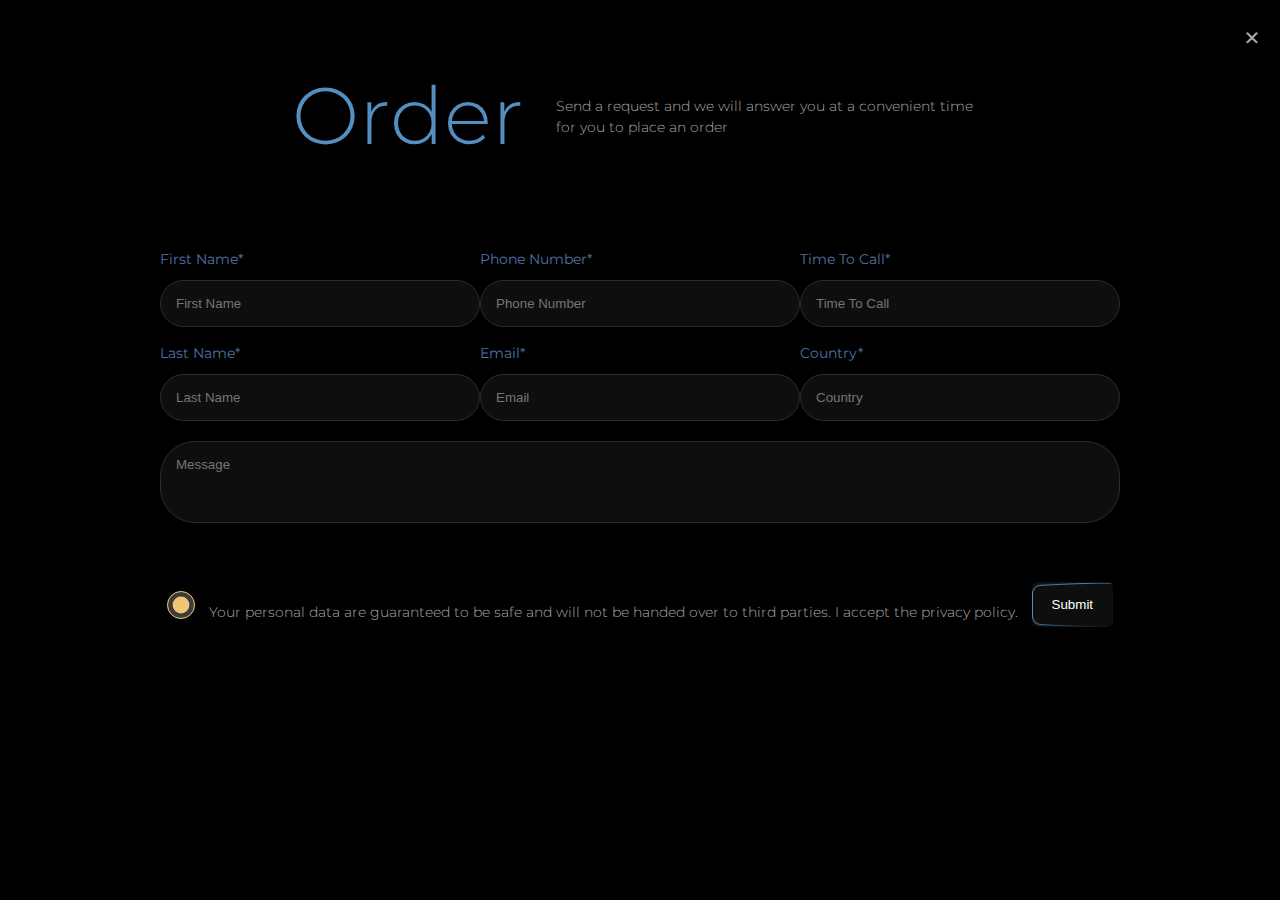
==== commit 308564ee: "add margins and lights" ====
--- a/order.html
+++ b/order.html
@@ -36,22 +36,22 @@
                 <div class="order-form">
                     <!-- first name and last name  -->
                     <div >
-                        <p style="margin-bottom: 10px;color: #9B51E0; font-size: 14px; font-family: Montserrat; font-weight: 400; line-height: 21px; word-wrap: break-word">First Name*</p>
+                        <p style="margin-bottom: 10px;color: #4F74A5; font-size: 14px; font-family: Montserrat; font-weight: 400; line-height: 21px; word-wrap: break-word">First Name*</p>
                         <input class="min-width-for-inputs" type="text" id="First Name" placeholder="First Name"  required />
-                        <p style="margin-bottom: 10px; color: #9B51E0; font-size: 14px; font-family: Montserrat; font-weight: 400; line-height: 21px; word-wrap: break-word">Last Name*</p>
+                        <p style="margin-bottom: 10px; color: #4F74A5; font-size: 14px; font-family: Montserrat; font-weight: 400; line-height: 21px; word-wrap: break-word">Last Name*</p>
                         <input class="min-width-for-inputs" type="text" id="First-Name" placeholder="Last Name"  required />
 
                     </div>
                     <div>
-                        <p style="margin-bottom: 10px; color: #9B51E0; font-size: 14px; font-family: Montserrat; font-weight: 400; line-height: 21px; word-wrap: break-word">Phone Number*</p>
+                        <p style="margin-bottom: 10px; color: #4F74A5; font-size: 14px; font-family: Montserrat; font-weight: 400; line-height: 21px; word-wrap: break-word">Phone Number*</p>
                         <input class="min-width-for-inputs" type="number" id="First Name" placeholder="Phone Number"    required/>
-                        <p style="margin-bottom: 10px; color: #9B51E0; font-size: 14px; font-family: Montserrat; font-weight: 400; line-height: 21px; word-wrap: break-word">Email*</p>
+                        <p style="margin-bottom: 10px; color: #4F74A5; font-size: 14px; font-family: Montserrat; font-weight: 400; line-height: 21px; word-wrap: break-word">Email*</p>
                         <input class="min-width-for-inputs" type="email" id="First-Name" placeholder="Email"   required/>
                     </div>
                     <div>
-                        <p style="margin-bottom: 10px; color: #9B51E0; font-size: 14px; font-family: Montserrat; font-weight: 400; line-height: 21px; word-wrap: break-word">Time To Call*</p>
+                        <p style="margin-bottom: 10px; color: #4F74A5; font-size: 14px; font-family: Montserrat; font-weight: 400; line-height: 21px; word-wrap: break-word">Time To Call*</p>
                         <input class="min-width-for-inputs" type="text" id="First Name" placeholder="Time To Call"  required />
-                        <p style="margin-bottom: 10px; color: #9B51E0; font-size: 14px; font-family: Montserrat; font-weight: 400; line-height: 21px; word-wrap: break-word">Country*</p>
+                        <p style="margin-bottom: 10px; color: #4F74A5; font-size: 14px; font-family: Montserrat; font-weight: 400; line-height: 21px; word-wrap: break-word">Country*</p>
                         <input class="min-width-for-inputs" type="text" id="First-Name" placeholder="Country"   required />
                     </div>
 
@@ -60,7 +60,7 @@
                 <input   class="Message msg-new-style" type="text" id="Message" placeholder="Message" required/>
 
                 <div class="check-section">
-                    <input  type="radio" class="radio radio-order" checked="">
+                    <input  type="radio" class="radio radio-order" checked="" style="border-radius: 35px !important;">
                     <p>
                       Your personal data are guaranteed to be safe and will not be handed over to third parties.
                       <span>I accept the privacy policy.</span>
--- a/style.css
+++ b/style.css
@@ -12,14 +12,14 @@
 a{
   text-decoration: none;
   color: #F0C673;
-  border-radius: 55px;
+  border-radius: 5px;
   transition: .5s;
 }
 a:hover{
-  color: #9747ff;
+  color: rgb(99, 121, 140);
 }
 .section2-container a {
-  color: #9747ff !important;
+  color: #A9A9A9 !important;
 }
 
 body{
@@ -27,7 +27,7 @@
 }
 body::-webkit-scrollbar-thumb {
   border-radius: 100vw;
-  background: linear-gradient(180deg, #F0C673 0%, #BB236F 100%);
+    background: linear-gradient(180deg,#548FC1 100%,#548FC1 30%, #000000 25%);
 }
 body::-webkit-scrollbar {
   width: 0.6em;
@@ -46,7 +46,7 @@
 }
  .wrapper {
 	 width: 100%;
-	 max-width: 1600px;
+	 /* max-width: 1600px; */
 	 margin: auto;
    margin-bottom: -140px;
 }
@@ -74,34 +74,33 @@
   text-align: left;
   animation: 5s home-link infinite;
   padding: 5px;
-  color: #9B51E0;
   margin-left: -22px;
 }
 /* menu */
 @keyframes home-link {
   0%   {
     -webkit-text-fill-color: transparent;
-    background: linear-gradient(90deg, #9B51E0 40%, rgba(255, 173, 14, 0) 110.64%);
+    background: linear-gradient(90deg, #bfb0ce 40%, rgba(186, 186, 186, 1) 110.64%);
     -webkit-background-clip: text;
   }
   25%  {
  -webkit-text-fill-color: transparent;
-    background: linear-gradient(70deg, #9B51E0 80%, rgba(255, 173, 14, 0) 110.64%);
+    background: linear-gradient(70deg, #bfb0ce 80% rgba(186, 186, 186, 1) 110.64%);
     -webkit-background-clip: text;
   }
   50%  {
  -webkit-text-fill-color: transparent;
-    background: linear-gradient(40deg, #9B51E0 120%, rgba(255, 173, 14, 0) 150.64%);
+    background: linear-gradient(40deg, #bfb0ce 120%,  rgba(186, 186, 186, 1) 150.64%);
     -webkit-background-clip: text;
   }
   75%  {
  -webkit-text-fill-color: transparent;
-    background: linear-gradient(20deg, #9B51E0 80%, rgba(255, 173, 14, 0) 150.64%);
+    background: linear-gradient(20deg, #bfb0ce94 80%,  rgba(186, 186, 186, 1) 150.64%);
     -webkit-background-clip: text;
   }
   100% {
      -webkit-text-fill-color: transparent;
-    background: linear-gradient(0deg, #9B51E0 40%, rgba(255, 173, 14, 0) 190.64%);
+    background: linear-gradient(0deg, #bfb0ce94 40%,  rgba(186, 186, 186, 1) 190.64%);
     -webkit-background-clip: text;
   }
 }
@@ -332,7 +331,7 @@
 @media screen and (max-width: 767px) {
   .Menu-text{
     position: absolute ;
-    color: #9B51E0 !important;
+    color: #4F74A5 !important;
     right: 40px !important;
     top: 30px;
     font-family: Montserrat;
@@ -349,15 +348,25 @@
 }
 #menu img{
   position: absolute;
-  right: -30px;
-  top: 0;
+  right: 4px;
+  top: 15px;
 }
 @media screen and (max-width: 767px) {
   #menu img{
-    position: absolute;
+    /* position: absolute;
     right: -30px;
     top: 10px !important;
     width: 4rem !important;
+    object-fit: scale-down;
+    z-index: 11111111; */
+    position: absolute;
+    right: -14px;
+    top: 18px !important;
+    width: 4rem !important;
+    /* object-fit: scale-down; */
+    max-width: 41px;
+    background: black;
+    z-index: 11111111;
   }
 }
 /* // ===================== NavBar ===================== // */
@@ -381,27 +390,31 @@
 }/* black_watch */
 .section1 .black_watch{
   position: absolute;
-  left: 47%;
+  left: 55%;
   top: 50%;
   transform: translate(-47%,-50%);
   z-index: 1;
 /*   width: 657px;
   height: 677px; */
-  width: 405px;
+  width: 514px;
   height: 671px;
-  background-image: url("imgs/12.png");
+  background-image: url("imgs/slider_right_img.svg");
   animation: 3s black_watch forwards;
   transition: 4.5s;
-  background-size: cover;
+  /* background-size: cover; */
+  background-repeat: no-repeat;
+  margin-top: 3rem;
 } 
 .section1 .Yellow_watch{
   z-index: 2;
-  width: 697px;
+  min-width: 38rem;
   height: 677px;
-  background-image: url("imgs/2022-01-16-15-00-47-\(C\,Smoothing4\)+\ \(1\).png");
+  background-image: url("imgs/left_img.svg");
   animation: 3s Yellow_watch forwards;
   transition: 4.5s;
-  background-size: cover;
+  /* background-size: cover; */
+  background-repeat: no-repeat;
+  margin-top: 3rem;
 }
 @keyframes Yellow_watch {
   from {
@@ -437,7 +450,7 @@
 .Brunette-Blonde .Brunette,
 .Brunette-Blonde .Blonde{
   -webkit-text-fill-color: transparent;
-  background: linear-gradient(91.23deg, #752B7A -1.78%, rgba(187, 35, 111, 0.5) 55.68%, rgba(255, 173, 14, 0) 102.3%);
+  background: linear-gradient(91.23deg, rgba(127, 140, 153), rgb(131, 158, 184), rgba(219, 219, 219, 0));
   -webkit-background-clip: text;
   position: absolute;
 }
@@ -585,27 +598,32 @@
   position: absolute;
   top: 50%;
   left: 50%;
-  transform: translate(-50%,-50%);
+  transform: translate(-23%,-50%);
   z-index: 2;
   width: 459px;
   height: 459px;
-  background-image: url("imgs/2022-01-16-15-00-47-\(C\,Smoothing4\)+\ \(1\).png");
+  background-image: url("imgs/slider_mob_right_img.png");
   background-size: cover;
   animation: 3s Yellow_watch_mob forwards;
   transition: 4.5s;
+  background-size:initial;
+  background-repeat: no-repeat;
 }
 .black_watch_mob{
   position: absolute;
   top: 50%;
   left: 50%;
-  transform: translate(-50%,-50%);
+  transform: translate(-5%,-15%);
   z-index: 1;
   width: 459px;
   height: 459px;
-  background-image: url("imgs/black_watch_mob.png");
+  background-image: url("imgs/slider_mob_left_img.png");
   background-size: cover;
   animation: 3s black_watch_mob forwards;
   transition: 4.5s;
+  background-size:initial;
+  background-repeat: no-repeat;
+  z-index: 111;
   }
 }
 @keyframes Yellow_watch_mob {
@@ -614,18 +632,18 @@
     left: 50%;
   }
   to {
-    top: 60%;
+    top: 45%;
     left: 35%;
   }
 }
 @keyframes black_watch_mob {
   from {
-    top: 50%;
+    top: 55%;
     left: 50%;
   }
   to {
-    top: 40%;
-    left: 65%;
+    top: 24%;
+    left: 45%;
   }
 }
 /* // ===================== section1 ===================== // */
@@ -696,7 +714,7 @@
 .gallery > img{
   width: 100%;
   aspect-ratio: 1 / 1;
-  object-fit: cover;
+  object-fit: contain;
   transition: all 0.3s ease;
 }
 .gallery:has(img:hover) img:not(:hover) {
@@ -828,7 +846,7 @@
 }
 .section4 .left_side h1{
   -webkit-text-fill-color: transparent;
-  background: linear-gradient(91.23deg, #752B7A -1.78%, rgba(187, 35, 111, 0.5) 55.68%, rgba(255, 173, 14, 0) 102.3%);
+  background: linear-gradient(180deg,#548FC1 100%,#548FC1 30%, #000000 25%);
   -webkit-background-clip: text;
   font-family: Libre Bodoni;
   font-size: 80px;
@@ -970,7 +988,7 @@
   overflow: hidden;
 }
 .section5 h1{
-  background: linear-gradient(91.23deg, #3C113F -1.78%, rgba(187, 35, 111, 0.5) 55.68%, rgba(255, 173, 14, 0) 102.3%);
+  background: linear-gradient(180deg, rgba(169,169,169,1) 0%, rgba(84,143,193,1) 42%, rgba(0,0,0,1) 100%);
   -webkit-text-fill-color: transparent;
   -webkit-background-clip: text;
   font-family: Libre Bodoni;
@@ -982,7 +1000,6 @@
 }
 .section5 img{
   width: 100%;
-  margin-top: -100px;
 }
 .section5 a{
   font-family: Montserrat;
@@ -1011,6 +1028,7 @@
   .img5-mobile{
     display: flex;
     padding: 35%;
+    margin-top: -5rem;
   }
 }
 @media screen and (min-width:100px) and (max-width:900px){
@@ -1064,6 +1082,7 @@
 .section6 .left_side{
   position: relative;
   width: 50%;
+  text-align: center;
 }
 .section6 .left_side .eye{
   position: relative;
@@ -1076,13 +1095,13 @@
   border-radius: 50%;
 }
 .section6 .right_side .top{
-  background: linear-gradient(91.23deg, #3C113F -1.78%, rgba(187, 35, 111, 0.5) 55.68%, rgba(255, 173, 14, 0) 102.3%);
+  background: linear-gradient(118deg, rgba(0,0,0,1) -2%, rgba(84,143,193,1) -21%, rgba(169,169,169,1) 68%);
   -webkit-text-fill-color: transparent;
   -webkit-background-clip: text;
 }
 .section6 .right_side .top h1{
   font-family: Libre Bodoni;
-  font-size: 130px;
+  font-size: 6rem;
   font-weight: 400;
   line-height: 117px;
   letter-spacing: 0em;
@@ -1139,12 +1158,12 @@
   right: 0;
   margin-top: 45px;
   /* border: 1px solid rgba(151, 71, 255, 1); */
-  background-image: url(./imgs/read\ more\ about\ bakkoura\ background.png);
+  background-image: url(./imgs/buttons/readmore-about-bakkoura.png);
   background-size: contain;
 }
 
 .section6 .right_side .botom .right_side a:hover{
-  background-image: url("imgs/read\ more\ about\ bakkoura\ background\ -\ after\ action.png");
+  background-image: url("./imgs/buttons/readmore-about-bakkoura-hover.png");
   transition: .5s;
   border: none;
 }
@@ -1157,6 +1176,7 @@
   .section6{
     flex-direction: column;
     overflow: hidden;
+    margin-top: 4rem;
   }
   .section6 .left_side:first-child{
     width: 100%;
@@ -1236,7 +1256,9 @@
 }
 @media screen and (min-width:100px) and (max-width:450px){
   .left_side1 img:first-child{
-    margin-left: -100px;
+    /* margin-left: -100px; */
+    max-width: 20rem;
+    margin-bottom: 5rem;
   }
   .section6 .left_side .eye{
     left: 145px;
@@ -1245,7 +1267,7 @@
 }
 @media screen and (min-width:100px) and (max-width:677px){
   .left_side1{
-    margin-top: -100px;
+    margin-top: 1.5rem;
     margin-bottom: 100px;
   }
 }
@@ -1264,7 +1286,7 @@
 }
 @media screen and (min-width:100px) and (max-width:450px){
   .section6 .right_side .top h1 {
-    font-size: 60px;
+    font-size: 50px;
     line-height: 58px;
   }
 }
@@ -1287,8 +1309,8 @@
   width: 100%;
   padding-left: 290px;
   padding-right: 290px;
-  background-image: url(imgs/wallpapersden\ 3.png);
-  background-size: cover;
+  /* background-image: url(imgs/wallpaper/contact_us_wallpaper.png); */
+  background-size: contain;
 }
 .section7 h1{
   font-family: Libre Bodoni;
@@ -1297,7 +1319,7 @@
   line-height: 117px;
   letter-spacing: 0em;
   text-align: left;
-  background: linear-gradient(91.23deg, #3C113F -1.78%, rgba(187, 35, 111, 0.5) 55.68%, rgba(255, 173, 14, 0) 102.3%);
+  background: linear-gradient(180deg, rgba(0,0,0,1) 0000%, rgba(84,143,193,1) 49%, rgba(169,169,169,1) 100%);
   -webkit-text-fill-color: transparent;
   -webkit-background-clip: text;
 }
@@ -1315,7 +1337,7 @@
 form{
   margin-top: 81px;
   width: 100%;
-  padding-bottom: 400px;
+  padding-bottom: 1rem;
 }
 .inputs{
   display: grid;
@@ -1325,11 +1347,11 @@
  input{
   padding: 15px;
   max-width: /* 420px */100%;
-  background-color: rgba(12, 12, 21, 1);
-  border: 1px solid  rgba(66, 18, 66, 1);
-  border-radius: 35px;
+  background-color:#0E0E0E;
+  border: 1px solid   #2D2D2D;
+  border-radius: 5px;
   color: rgba(255, 255, 255, 1);
-  outline-color: rgba(151, 71, 255, 1);
+  outline-color:  #548fc1;
 }
 .Message{
   width: 100%;
@@ -1431,10 +1453,12 @@
 footer .container{
   display: flex;
   align-items: center;
-  margin-bottom: 59px;
+  margin-bottom: 3px;
+  flex-direction: column;
 }
 footer .container .copyright{
   margin-top: -20px;
+  margin-bottom: 3rem;
 }
 footer .logo{
   margin: 42px 0;
@@ -1483,7 +1507,7 @@
     flex-direction: column;
   }
   .sosyal{
-    margin-top: 30px;
+    margin-top: 3px;
   }
   footer .container .links{
     margin-top: 30px;
@@ -1493,6 +1517,18 @@
   footer .container .links a{
     display: block;
   }
+}
+footer .container .instagram img:hover{
+  content: url('imgs/instagram_icon_after_hover.png');
+  transition: .9s;
+}
+footer .container .facebook img:hover{
+  content: url('imgs/facebook_icon_after_hover.png');
+  transition: .9s;
+}
+footer .container .twitter img:hover{
+  content: url('imgs/twitter_icon_after_hover.png');
+  transition: .9s;
 }
 .cookies a{
   background-repeat: no-repeat;
@@ -1505,6 +1541,7 @@
   background-image: url("imgs/Rectangle\ 3373.png");
   margin-left: 50px;
   cursor: pointer;
+  float: right;
 }
 .cookies a:hover{
   background-image: url("imgs/buttons/Property\ 1=Variant2.png");
@@ -1538,8 +1575,8 @@
   line-height: 72px;
   letter-spacing: 0em;
   text-align: left;
-  background: linear-gradient(91.23deg, #752B7A -1.78%, rgba(187, 35, 111, 0.5) 55.68%, rgba(255, 173, 14, 0) 102.3%);
-  -webkit-text-fill-color: transparent;
+  background: rgb(0,0,0);
+  background: linear-gradient(54deg, rgba(0,0,0,1) 0000%, rgba(84,143,193,1) 49%, rgba(169,169,169,1) 100%);  -webkit-text-fill-color: transparent;
   -webkit-background-clip: text;
 }
 .SuccessPage .container p{
@@ -1581,7 +1618,7 @@
   line-height: 72px;
   letter-spacing: 0em;
   text-align: left;
-  background: linear-gradient(91.23deg, #752B7A -1.78%, rgba(187, 35, 111, 0.5) 55.68%, rgba(255, 173, 14, 0) 102.3%);
+  background: linear-gradient(180deg,#548FC1 100%,#548FC1 30%, #000000 25%);
   -webkit-text-fill-color: transparent;
   -webkit-background-clip: text;
 }
@@ -1622,20 +1659,20 @@
   display: none !important;
 }
 .m_characher{
-color:#F8D099 !important;
+color:#F0C673 !important;
 }
 .e_characher{
-color: #9B51E0 !important;
+color: #F0C673 !important;
 }
 .n_characher{
-  color: #F8D099 !important;
+  color: #F0C673 !important;
 }
 .u_characher{
-  color: #9B51E0 !important;
+  color: #F0C673 !important;
 }
 @media screen and (min-width:1869px) and (max-width:50000px){
 .text-all-swits{
-  background: linear-gradient(to right, #752B7A, #BB236F80, #ffad0e1f);
+  background: linear-gradient(to right, rgba(30, 30, 30, 1), rgba(136, 136, 136, 0.5),rgba(127, 140, 153));
   -webkit-background-clip: text;
   color: transparent;
   font-size: 40px;
@@ -1649,18 +1686,18 @@
   top: 10rem;
 }
 .text-life-can-be-change{
-  background: linear-gradient(to right,#752B7A94, #BB236F52, #FFAD0E00);
+  background: linear-gradient(to right,rgba(30, 30, 30, 1), rgba(136, 136, 136, 0.5),rgba(127, 140, 153));
   -webkit-background-clip: text;
   color: transparent;
   font-size: 40px;
   font-family: Libre Bodoni;
   font-weight: 400;
-  line-height: 36px;
+  line-height: 44px;
   word-wrap: break-word;
   position: absolute;
   z-index: 111111;
   right: 19rem;
-  top: 21rem;
+  top: 10rem;
   
 }
 }
@@ -1668,7 +1705,7 @@
 
 @media screen and (min-width:1439px) and (max-width:1870px){
   .text-all-swits{
-    background: linear-gradient(to right, #752B7A, #BB236F80, #ffad0e1f);
+    background: linear-gradient(to right, rgba(30, 30, 30, 1), rgba(136, 136, 136, 0.5),rgba(127, 140, 153));
     -webkit-background-clip: text;
     color: transparent;
     font-size: 40px;
@@ -1682,7 +1719,7 @@
     top: 10rem;
   }
   .text-life-can-be-change{
-    background: linear-gradient(to right,#752b7ae8, #bb236fab, #FFAD0E00);
+    background: linear-gradient(to right,rgba(30, 30, 30, 1), rgba(136, 136, 136, 0.5),rgba(127, 140, 153));
     -webkit-background-clip: text;
     color: transparent;
     font-size: 40px;
@@ -1701,7 +1738,7 @@
 
   @media screen and (min-width:1024px) and (max-width:1440px){
     .text-all-swits{
-      background: linear-gradient(to right, #752B7A, #BB236F80, #ffad0e1f);
+      background: linear-gradient(to right, rgba(30, 30, 30, 1), rgba(136, 136, 136, 0.5),rgba(127, 140, 153));
       -webkit-background-clip: text;
       color: transparent;
       font-size: 40px;
@@ -1715,7 +1752,7 @@
       top: 10rem;
     }
     .text-life-can-be-change{
-      background: linear-gradient(to right,#752b7ae8, #ff40a082, #ffa80033);
+      background: linear-gradient(to right,rgba(30, 30, 30, 1), rgba(136, 136, 136, 0.5),rgba(127, 140, 153));
       -webkit-background-clip: text;
       color: transparent;
       font-size: 34px;
@@ -1726,16 +1763,15 @@
       position: absolute;
       z-index: 111111;
       right: 7rem;
-      top: 21rem;
+      top: 10rem;
     }
-    
     }
 
 
     
   @media screen and (min-width:768px) and (max-width:1025px){
     .text-all-swits{
-      background: linear-gradient(to right, #752B7A, #BB236F80, #ffad0e1f);
+      background: linear-gradient(to right, rgba(30, 30, 30, 1), rgba(136, 136, 136, 0.5),rgba(127, 140, 153));
       -webkit-background-clip: text;
       color: transparent;
       font-size: 40px;
@@ -1749,7 +1785,7 @@
       top: 10rem;
     }
     .text-life-can-be-change{
-      background: linear-gradient(to right,#752b7ae8, #ff40a082, #ffa80033);
+      background: linear-gradient(to right,rgba(30, 30, 30, 1), rgba(136, 136, 136, 0.5),rgba(127, 140, 153));
       -webkit-background-clip: text;
       color: transparent;
       font-size: 34px;
@@ -1768,7 +1804,7 @@
     
   @media screen and (min-width:768px) and (max-width:1025px){
     .text-all-swits{
-      background: linear-gradient(to right, #752B7A, #BB236F80, #ffad0e1f);
+        background: linear-gradient(to right, rgba(30, 30, 30, 1), rgba(136, 136, 136, 0.5),rgba(127, 140, 153));
       -webkit-background-clip: text;
       color: transparent;
       font-size: 40px;
@@ -1782,7 +1818,7 @@
       top: 10rem;
     }
     .text-life-can-be-change{
-      background: linear-gradient(to right,#752b7ae8, #ff40a082, #ffa80033);
+  background: linear-gradient(to right,rgba(30, 30, 30, 1), rgba(136, 136, 136, 0.5),rgba(127, 140, 153));
       -webkit-background-clip: text;
       color: transparent;
       font-size: 34px;
@@ -1801,7 +1837,7 @@
  
     @media screen and (min-width:768px) and (max-width:1025px){
       .text-all-swits{
-        background: linear-gradient(to right, #752B7A, #BB236F80, #ffad0e1f);
+          background: linear-gradient(to right, rgba(30, 30, 30, 1), rgba(136, 136, 136, 0.5),rgba(127, 140, 153));
         -webkit-background-clip: text;
         color: transparent;
         font-size: 40px;
@@ -1815,7 +1851,7 @@
         top: 10rem;
       }
       .text-life-can-be-change{
-        background: linear-gradient(to right,#752b7ae8, #ff40a082, #ffa80033);
+          background: linear-gradient(to right,rgba(30, 30, 30, 1), rgba(136, 136, 136, 0.5),rgba(127, 140, 153));
         -webkit-background-clip: text;
         color: transparent;
         font-size: 34px;
@@ -1836,7 +1872,7 @@
 /* For medium mobile devices (481px - 767px) */
 @media screen and (min-width: 481px) and (max-width: 767px) {
   .text-all-swits{
-    background: linear-gradient(to right, #752B7A, #BB236F80, #ffad0e1f);
+      background: linear-gradient(to right, rgba(30, 30, 30, 1), rgba(136, 136, 136, 0.5),rgba(127, 140, 153));
     -webkit-background-clip: text;
     color: transparent;
     font-size: 27px;
@@ -1852,7 +1888,7 @@
 }
 @media screen and (min-width: 320px) and (max-width: 480px) {
   .text-all-swits{
-    background: linear-gradient(to right, #752B7A, #BB236F80, #ffad0e);
+    background: linear-gradient(to right, rgba(30, 30, 30, 1), rgba(136, 136, 136, 0.5),rgba(127, 140, 153));
     -webkit-background-clip: text;
     color: transparent;
     font-size: 20px;
@@ -1873,7 +1909,7 @@
 /* For small mobile devices (320px - 480px) */
 @media screen and (min-width: 320px) and (max-width: 480px) {
   .text-all-swits-text-soul-section{
-    background: linear-gradient(to right, #752B7A, #BB236F80, #ffad0e);
+    background: linear-gradient(to right, rgba(30, 30, 30, 1), rgba(136, 136, 136, 0.5),rgba(127, 140, 153));
     -webkit-background-clip: text;
     color: transparent;
     font-size: 30px;
@@ -1901,7 +1937,7 @@
     bottom: 0rem;
   }
   .text-all-swits-up-on-the-wink-section{
-    background: linear-gradient(to right, #752B7A, #BB236F80, #ffad0e);
+    background: linear-gradient(to right, rgba(30, 30, 30, 1), rgba(136, 136, 136, 0.5),rgba(127, 140, 153));
     -webkit-background-clip: text;
     color: transparent;
     font-size: 25px;
@@ -1913,6 +1949,7 @@
     z-index: 111111;
     right: 3rem;
     bottom: 14rem;
+    display: none;
   }
   
 /* Menu border */
@@ -1941,11 +1978,14 @@
   top: 1rem;
   }
 }
-
+.menu-border:hover{
+  background-image: url(./imgs/buttons/order_reverse_border.png) !important;
+
+}
 /* For medium mobile devices (481px - 767px) */
 @media screen and (min-width: 481px) and (max-width: 767px) {
   .text-all-swits-text-soul-section{
-    background: linear-gradient(to right, #752B7A, #BB236F80, #ffad0e1f);
+    background: linear-gradient(to right, rgba(30, 30, 30, 1), rgba(136, 136, 136, 0.5),rgba(127, 140, 153));
     -webkit-background-clip: text;
     color: transparent;
     font-size: 29px;
@@ -1973,7 +2013,7 @@
     bottom: 0rem;
   }
   .text-all-swits-up-on-the-wink-section{
-    background: linear-gradient(to right, #752B7A, #BB236F80, #ffad0e1f);
+      background: linear-gradient(to right, rgba(30, 30, 30, 1), rgba(136, 136, 136, 0.5),rgba(127, 140, 153));
     -webkit-background-clip: text;
     color: transparent;
     font-size: 25px;
@@ -1992,7 +2032,7 @@
 /* For large mobile devices (768px - 1024px) */
 @media screen and (min-width: 768px) and (max-width: 1024px) {
  .text-all-swits-text-soul-section{
-    background: linear-gradient(to right, #752B7A, #BB236F80, #ffad0e1f);
+      background: linear-gradient(to right, rgba(30, 30, 30, 1), rgba(136, 136, 136, 0.5),rgba(127, 140, 153));
     -webkit-background-clip: text;
     color: transparent;
     font-size: 30px;
@@ -2020,7 +2060,7 @@
     bottom: -4rem;
   }
   .text-all-swits-up-on-the-wink-section{
-    background: linear-gradient(to right, #752B7A, #BB236F80, #ffad0e1f);
+      background: linear-gradient(to right, rgba(30, 30, 30, 1), rgba(136, 136, 136, 0.5),rgba(127, 140, 153));
     -webkit-background-clip: text;
     color: transparent;
     font-size: 27px;
@@ -2038,7 +2078,7 @@
 /* For small tablets (768px - 1024px) */
 @media screen and (min-width: 768px) and (max-width: 1024px) {
   .text-all-swits-text-soul-section{
-    background: linear-gradient(to right, #752B7A, #BB236F80, #ffad0e1f);
+      background: linear-gradient(to right, rgba(30, 30, 30, 1), rgba(136, 136, 136, 0.5),rgba(127, 140, 153));
     -webkit-background-clip: text;
     color: transparent;
     font-size: 30px;
@@ -2066,7 +2106,7 @@
     bottom: -4rem;
   }
   .text-all-swits-up-on-the-wink-section{
-    background: linear-gradient(to right, #752B7A, #BB236F80, #ffad0e1f);
+      background: linear-gradient(to right, rgba(30, 30, 30, 1), rgba(136, 136, 136, 0.5),rgba(127, 140, 153));
     -webkit-background-clip: text;
     color: transparent;
     font-size: 27px;
@@ -2084,7 +2124,7 @@
 /* For medium tablets (1025px - 1366px) */
 @media screen and (min-width: 1025px) and (max-width: 1366px) {
   .text-all-swits-text-soul-section{
-    background: linear-gradient(to right, #752B7A, #BB236F80, #ffad0e1f);
+      background: linear-gradient(to right, rgba(30, 30, 30, 1), rgba(136, 136, 136, 0.5),rgba(127, 140, 153));
     -webkit-background-clip: text;
     color: transparent;
     font-size: 30px;
@@ -2112,7 +2152,7 @@
     bottom: -4rem;
   }
   .text-all-swits-up-on-the-wink-section{
-    background: linear-gradient(to right, #752B7A, #BB236F80, #ffad0e1f);
+      background: linear-gradient(to right, rgba(30, 30, 30, 1), rgba(136, 136, 136, 0.5),rgba(127, 140, 153));
     -webkit-background-clip: text;
     color: transparent;
     font-size: 27px;
@@ -2130,7 +2170,7 @@
 /* For large tablets (1367px - 1600px) */
 @media screen and (min-width: 1367px) and (max-width: 1600px) {
   .text-all-swits-text-soul-section{
-    background: linear-gradient(to right, #752B7A, #BB236F80, #ffad0e1f);
+      background: linear-gradient(to right, rgba(30, 30, 30, 1), rgba(136, 136, 136, 0.5),rgba(127, 140, 153));
     -webkit-background-clip: text;
     color: transparent;
     font-size: 30px;
@@ -2158,7 +2198,7 @@
     bottom: -4rem;
   }
   .text-all-swits-up-on-the-wink-section{
-    background: linear-gradient(to right, #752B7A, #BB236F80, #ffad0e1f);
+      background: linear-gradient(to right, rgba(30, 30, 30, 1), rgba(136, 136, 136, 0.5),rgba(127, 140, 153));
     -webkit-background-clip: text;
     color: transparent;
     font-size: 27px;
@@ -2177,7 +2217,7 @@
 /* For small desktops (1025px - 1366px) */
 @media screen and (min-width: 1025px) and (max-width: 1449px) {
   .text-all-swits-text-soul-section{
-    background: linear-gradient(to right, #752B7A, #BB236F80, #ffad0e1f);
+      background: linear-gradient(to right, rgba(30, 30, 30, 1), rgba(136, 136, 136, 0.5),rgba(127, 140, 153));
     -webkit-background-clip: text;
     color: transparent;
     font-size: 30px;
@@ -2205,7 +2245,7 @@
     bottom: -4rem;
   }
   .text-all-swits-up-on-the-wink-section{
-    background: linear-gradient(to right, #752B7A, #BB236F80, #ffad0e1f);
+      background: linear-gradient(to right, rgba(30, 30, 30, 1), rgba(136, 136, 136, 0.5),rgba(127, 140, 153));
     -webkit-background-clip: text;
     color: transparent;
     font-size: 27px;
@@ -2223,7 +2263,7 @@
 /* For medium desktops (1367px - 1600px) */
 @media screen and (min-width: 1450) and (max-width: 1600px) {
   .text-all-swits-text-soul-section{
-    background: linear-gradient(to right, #752B7A, #BB236F80, #ffad0e1f);
+      background: linear-gradient(to right, rgba(30, 30, 30, 1), rgba(136, 136, 136, 0.5),rgba(127, 140, 153));
     -webkit-background-clip: text;
     color: transparent;
     font-size: 40px;
@@ -2251,7 +2291,7 @@
     top: 21rem;
   }
   .text-all-swits-up-on-the-wink-section{
-    background: linear-gradient(to right, #752B7A, #BB236F80, #ffad0e1f);
+      background: linear-gradient(to right, rgba(30, 30, 30, 1), rgba(136, 136, 136, 0.5),rgba(127, 140, 153));
     -webkit-background-clip: text;
     color: transparent;
     font-size: 27px;
@@ -2270,7 +2310,7 @@
 /* For large desktops (1601px and above) */
 @media screen and (min-width: 1601px)  {
 .text-all-swits-text-soul-section{
-  background: linear-gradient(to right, #752B7A, #BB236F80, #ffad0e1f);
+    background: linear-gradient(to right, rgba(30, 30, 30, 1), rgba(136, 136, 136, 0.5),rgba(127, 140, 153));
   -webkit-background-clip: text;
   color: transparent;
   font-size: 40px;
@@ -2301,7 +2341,7 @@
 
 .text-all-swits-up-on-the-wink-section{
 
-  background: linear-gradient(to right, #752B7A, #BB236F80, #ffad0e1f);
+    background: linear-gradient(to right, rgba(30, 30, 30, 1), rgba(136, 136, 136, 0.5),rgba(127, 140, 153));
   -webkit-background-clip: text;
   color: transparent;
   font-size: 27px;
@@ -2400,7 +2440,7 @@
    
   background-size: contain !important;
    
-  padding: 11px 46px 21px 31px !important;
+  padding: 17px 46px 21px 31px !important;
    
   z-index: 111111 !important;
    
@@ -2432,7 +2472,7 @@
    
   background-size: contain !important;
    
-  padding: 11px 46px 21px 31px !important;
+  padding: 11px 46px 13px 31px !important;
    
   z-index: 111111 !important;
    
@@ -2681,7 +2721,7 @@
 
 div#myModal::-webkit-scrollbar-thumb {
   border-radius: 100vw !important;
-  background: linear-gradient(180deg, #F0C673 0%, #BB236F 100%) !important;
+  background: linear-gradient(180deg,#548FC1 100%,#548FC1 30%, #000000 25%) !important;
 }
 div#myModal::-webkit-scrollbar {
   width: 0.6em !important;
@@ -2706,7 +2746,7 @@
 }
 
 ._1 {
-  color: #b72fb7;
+  color: #5A5A5A;
   font-size: 15px;
   font-family: Book Antiqua !important;
   font-weight: 700;
@@ -2715,7 +2755,7 @@
 }
 
 ._2 {
-  color: #b72fb7;
+  color: #5A5A5A;
   font-size: 15px;
   font-family: Sahel !important;
   font-weight: 400;
@@ -2792,11 +2832,16 @@
   height: 820px;
 }
 .section5-5 .right_side{
-  background-image: url("imgs/Group\ 9335.png");
+  /* background-image: url("imgs/Group\ 9335.png");
   background-repeat: no-repeat;
   background-size: cover;
   width: 35rem;
   height: 800px;
+  position: relative; */
+  background-image: url("imgs/Group\ 9335.png");
+  background-size: contain;
+  width: 35rem;
+  height: 800px;
   position: relative;
 }
 .section5-5 .left_side{
@@ -2804,7 +2849,7 @@
 }
 .section5-5 .left_side h1{
   -webkit-text-fill-color: transparent;
-  background: linear-gradient(91.23deg, #752B7A -1.78%, rgba(187, 35, 111, 0.5) 55.68%, rgba(255, 173, 14, 0) 102.3%);
+  background: linear-gradient(180deg,#548FC1 100%,#548FC1 30%, #000000 25%);
   -webkit-background-clip: text;
   font-family: Libre Bodoni;
   font-size: 80px;
@@ -2848,8 +2893,8 @@
   transition: .5s;
 }
 .section5-5 .right_side .section5-5Image {
-  background-image: url("imgs/section5-5colse.png");
-  background-size: cover;
+  background-image: url("imgs/light.png"),url("imgs/section5-5colse.png");
+  background-size: cover , contain;
   width: 25rem;
   height: 532px;
   max-height: 25rem;
@@ -2858,6 +2903,8 @@
   left: 50%;
   top: 50%;
   transform: translate(-50%,-50%);
+  content: "";
+
 }
 @keyframes section5-5Image {
   0%   { background-image: url("imgs/section5-5-front-img.png");}
@@ -2958,7 +3005,7 @@
   position: relative;
 }
 .swiper-container {
-  margin-top: 40px;
+  /* margin-top: 40px; */
   height: auto;
   .swiper-pagination {
     bottom: 0;
@@ -2980,7 +3027,7 @@
 
 .swiper-button-next, .swiper-button-prev 
   {
-  color:#F0C673 !important;
+  color:#6dbcff8a !important;
   height: 14.38px !important;
   Border:1px !important;
   width: 26px !important;
@@ -2992,3 +3039,53 @@
   width: inherit !important; 
   }
 }
+
+
+.section2-container .open-with-youtube img:hover{
+  /* background-image: url("imgs/buttons/Property\ 1=Variant2.png"); */
+  content: url('imgs/youtube_icon_after_hover.png');
+  transition: .9s;
+}
+
+
+
+.dictator-character-gallery-text-section{
+  display: flex;
+  flex-direction: row;
+  font-family: Libre Bodoni;
+  font-size: 26px;
+  font-weight: 400;
+  line-height: 117px;
+  letter-spacing: 0em;
+  text-align: center;
+  justify-content: center;
+}
+
+
+.dictator-text{
+  background: linear-gradient(180deg,#548FC1 100%,#548FC1 30%, #000000 25%);
+  -webkit-text-fill-color: transparent;
+  -webkit-background-clip: text;
+  margin-right: 1.2rem;
+}
+.character-text
+{
+  background: linear-gradient(180deg, #454545 100%, #454545 100%,#000000 25%);
+  -webkit-text-fill-color: transparent;
+  -webkit-background-clip: text;
+
+}
+
+.section7 input{
+  border-radius: 20px !important;
+}
+
+
+.order-form input{
+  border-radius: 35px !important;
+}
+
+.msg-new-style{
+  border-radius: 35px !important;
+
+}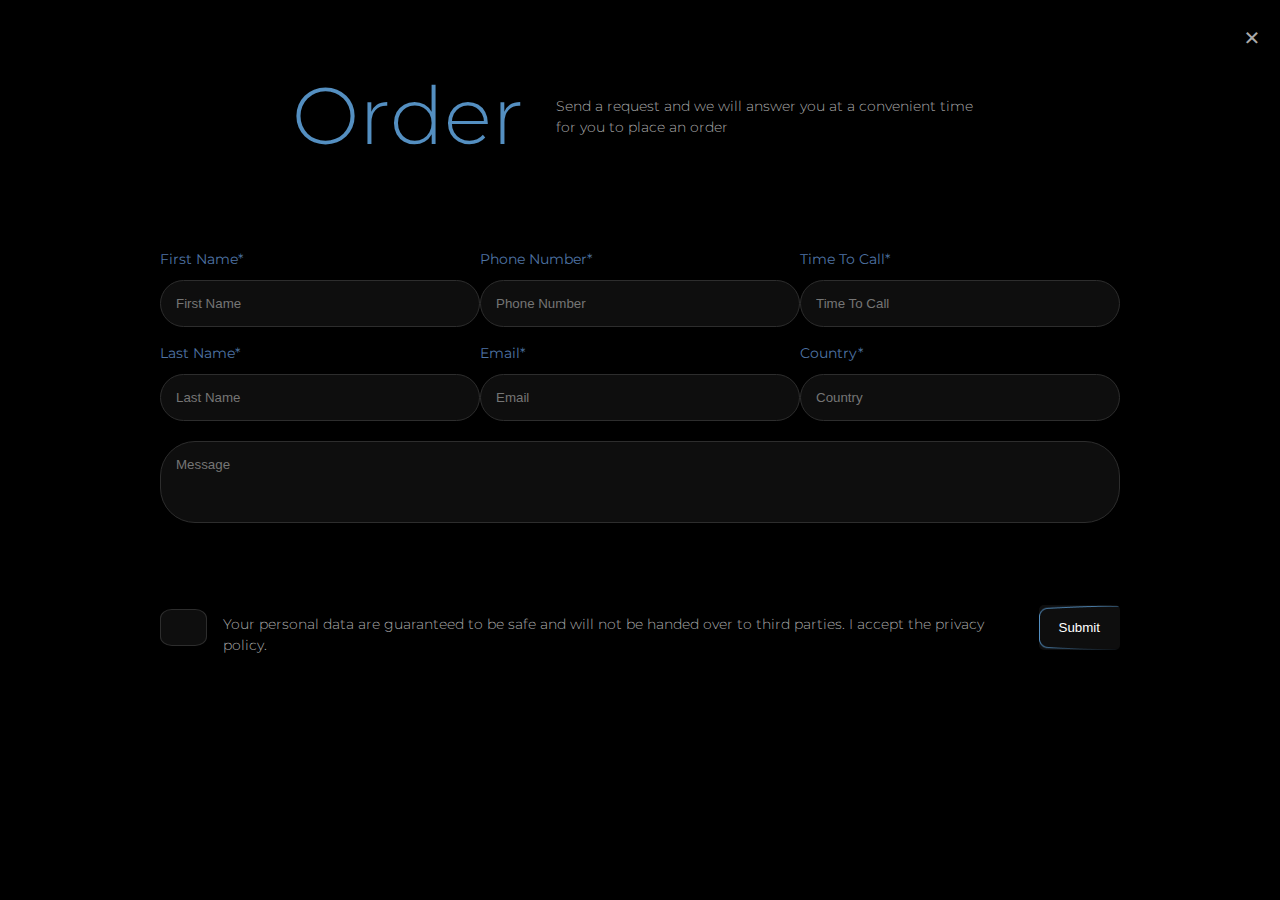
==== commit 89bcde3b: "add watch info sections" ====
--- a/order.html
+++ b/order.html
@@ -60,7 +60,7 @@
                 <input   class="Message msg-new-style" type="text" id="Message" placeholder="Message" required/>
 
                 <div class="check-section">
-                    <input  type="radio" class="radio radio-order" checked="" style="border-radius: 35px !important;">
+                    <input type="checkbox" class="checked"   style="width: 48px;height:37px;border-radius: 25%;margin-right: 1rem;" />
                     <p>
                       Your personal data are guaranteed to be safe and will not be handed over to third parties.
                       <span>I accept the privacy policy.</span>
--- a/style.css
+++ b/style.css
@@ -1,4 +1,3 @@
-/* Created By Mohamed Gamal - mohamed--gamal.vercel.app */
 *,
 *::before,
 *::after {
@@ -387,6 +386,8 @@
   background-size: cover;
   position: relative;
   z-index: -1;
+  background-size: auto;
+  background-position-x: center;
 }/* black_watch */
 .section1 .black_watch{
   position: absolute;
@@ -398,7 +399,7 @@
   height: 677px; */
   width: 514px;
   height: 671px;
-  background-image: url("imgs/slider_right_img.svg");
+  background-image: url("imgs/slider_right_img.png");
   animation: 3s black_watch forwards;
   transition: 4.5s;
   /* background-size: cover; */
@@ -613,7 +614,7 @@
   position: absolute;
   top: 50%;
   left: 50%;
-  transform: translate(-5%,-15%);
+  transform: translate(-5%,5%);
   z-index: 1;
   width: 459px;
   height: 459px;
@@ -693,7 +694,7 @@
 }
 @media screen and (max-width:500px){
   .section2-container a {
-    bottom: -40%;
+    bottom: -13%;
     right: 20%;
   }
 }
@@ -1012,7 +1013,7 @@
   background-repeat: no-repeat;
   background-size: cover;
   padding: 13px 26px 15px 31px;
-  margin-top: -100px;
+  margin-top: 1rem !important;
 }
 .section5 a:hover{
   background-image: url("imgs/buttons/Property\ 1=Variant2.png");
@@ -1020,6 +1021,9 @@
 }
 .img5-mobile{
   display: none;
+}.img6-mobile{
+  display: none;
+
 }
 @media screen and (min-width:100px) and (max-width:650px){
   .img5{
@@ -1027,7 +1031,12 @@
   }
   .img5-mobile{
     display: flex;
-    padding: 35%;
+    padding: 45% 35% 16% 35%;
+    margin-top: -5rem;
+  }
+  .img6-mobile{
+    display: flex;
+    padding: 20% 35% 15% 35%;
     margin-top: -5rem;
   }
 }
@@ -1107,6 +1116,11 @@
   letter-spacing: 0em;
   text-align: left;
 }
+.section5 p{
+  padding-right: 5px;
+  padding-left: 5px;
+  font-family: Montserrat;
+}
 .section6 .right_side .top p{
   font-family: Montserrat;
   font-size: 18px;
@@ -1136,7 +1150,7 @@
   color: rgba(255, 255, 255, 1);
   font-family: Montserrat;
   font-size: 19px;
-  font-weight: 700;
+  font-weight: 500;
   line-height: 30px;
   letter-spacing: 0em;
   text-align: left;
@@ -1311,6 +1325,9 @@
   padding-right: 290px;
   /* background-image: url(imgs/wallpaper/contact_us_wallpaper.png); */
   background-size: contain;
+  background-image: url("imgs/wallpapersden 1.png");
+  background-size: auto;
+  background-position-x: center;
 }
 .section7 h1{
   font-family: Libre Bodoni;
@@ -1428,12 +1445,14 @@
   border: none;
   padding: 15px 20px;
   transition: .5s;
+
 }
 .submit:hover{
   background-image: url(./imgs/buttons/Property\ 1=Variant2.png);
 }
 input[type='radio'] {
   accent-color:#F0C673;
+  margin-right: 1rem;
 }
 .radio:checked {
   background-color: #F0C673;
@@ -1730,7 +1749,7 @@
     position: absolute;
     z-index: 111111;
     right: 9rem;
-    top: 21rem;
+    top: 11rem;
     
   }
   }
@@ -2505,6 +2524,7 @@
     margin-right: 5rem;
     margin-left: 5rem;
     max-width: max-content;
+    margin-top: 5rem;
   }
   .all_logos_mobile{
     display: none !important;
@@ -2602,7 +2622,7 @@
 .modal-content {
   background-color: #120a0a1f;
   margin: auto;
-  width: 80%;
+  width: 94%;
   z-index: 11111111;
 }
 
@@ -2616,12 +2636,26 @@
 
 .close:hover,
 .close:focus {
-  color: rgba(151, 71, 255, 1);
+  color: #6dbcff8a;
   text-decoration: none;
   cursor: pointer;
 }
 
 
+/* The Close Button */
+.closeConsultant {
+  color: #aaaaaa;
+  float: right;
+  font-size: 28px;
+  font-weight: bold;
+}
+
+.closeConsultant:hover,
+.closeConsultant:focus {
+  color: #6dbcff8a;
+  text-decoration: none;
+  cursor: pointer;
+}
 
 
 .titels{
@@ -2660,11 +2694,12 @@
 .check-section{
   display: flex;
   align-items: center;
-  justify-content: space-around;
+  /* justify-content: space-around; */
 }
 
   .min-width-for-inputs{
     min-width: 20rem;
+    width: -webkit-fill-available;
   }
   
 
@@ -2812,8 +2847,10 @@
 .section5-5{
   display: flex;
   align-items: center;
-  justify-content: space-between;
-  padding-left: 150px;
+  /* justify-content: space-between; */
+  flex-flow:row nowrap;
+  /* padding-left: 150px; */
+  justify-content: center;
   overflow: hidden;
 
 }
@@ -2846,6 +2883,7 @@
 }
 .section5-5 .left_side{
   position: relative;
+  /* margin-right: 5rem; */
 }
 .section5-5 .left_side h1{
   -webkit-text-fill-color: transparent;
@@ -3077,7 +3115,7 @@
 }
 
 .section7 input{
-  border-radius: 20px !important;
+  border-radius: 10px !important;
 }
 
 
@@ -3088,4 +3126,344 @@
 .msg-new-style{
   border-radius: 35px !important;
 
+}
+
+
+
+.cookies #consultantBtn{
+  width: initial;
+  background-image:none;
+  background-size: initial;
+  cursor: pointer !important;
+  margin:initial;
+  padding:initial;
+}
+
+
+.consultant-form{
+  margin-top: 5px !important;
+  
+}
+
+@media screen and (min-width:800px) and (max-width:50000px){
+.popupPage .container h1{
+  text-align: center !important;
+}
+.popupPage .container .consultant-model-desc{
+  text-align: center !important;
+}
+.submit{
+  margin-left: 2rem;
+}
+
+
+
+
+.section5 a{
+  margin-top: 4rem !important;
+}
+}
+
+.check-section{
+  margin-top:1rem;
+}
+.checked{
+  appearance: none;
+  width: 48px;
+  height: 37px;
+  border-radius: 40%;
+}
+
+input[type='checked'] {
+  accent-color:#F0C673;
+  margin-right: 1rem;
+}
+.checked:checked {
+  background-color: #F0C673;
+}
+
+
+
+
+/* Watches info */
+@media screen and (min-width:850px) and (max-width:5555555px){
+  .watches-info-mob {
+  display: none !important;
+  }
+  }
+@media screen and (min-width:200px) and (max-width:850px){
+  .watches-info-desktop {
+  display: none !important;
+  }
+  #Technical_Specs{
+    margin-top: 5rem;
+  }
+  }
+.watches-info-desktop {
+  width: 100%;
+  height: 830px;
+  display: flex;
+}
+.watches-info-right-side-desktop{
+  padding: 6rem;
+display: flex;
+justify-content: center;
+align-items: center;
+    background-image: url("imgs/watctesinfo/info-watch-bg.png");
+    background-size: cover;
+}
+
+.watches-info-left-side-desktop{
+  padding: 3rem;
+  display: flex;
+  justify-content: center;
+  align-items: center;
+  background-image: url("imgs/watctesinfo/info-watch-bg.png");
+  background-size: cover;
+}
+.watches-info-right-side-img-desktop{
+margin-right: 1rem;
+}
+.watches-info-left-side-img-desktop{
+  margin-right: 1rem;
+
+}
+
+.watches-info-right-side-desc-desktop h4{
+  background: rgb(0,0,0);
+  background: linear-gradient(263deg, rgb(47, 46, 46) 25%, rgba(84,143,193,1) 51%, rgba(169,169,169,1) 100%);
+  -webkit-text-fill-color: transparent;
+  -webkit-background-clip: text;
+    font-family: Montserrat;
+  font-size: 40px;
+  font-weight: 500;
+  line-height: 3rem;
+  letter-spacing: 0em;
+  text-align: left;
+}
+.watches-info-right-side-desc-desktop p{
+  font-family: Montserrat !important;
+  font-size: 14px;
+  font-weight: 300;
+  line-height: 1.4rem;
+  letter-spacing: 0em;
+  text-align: left;
+  color: rgba(169, 169, 169, 1);
+  margin-top: 50px;
+  margin-bottom: 2rem;
+}
+
+.watches-info-right-side-desc-desktop a{
+  font-family: Montserrat;
+  font-size: 13px;
+  font-weight: 450;
+  line-height: 21px;
+  letter-spacing: 0em;
+  text-align: center;
+  background-image: url("imgs/Rectangle 3373.png");
+  background-repeat: no-repeat;
+  background-size: 100% 100%; 
+  padding: 12px 26px 11px 31px;
+}
+.watches-info-right-side-desc-desktop a:hover{
+  background-image: url("imgs/buttons/Property\ 1=Variant2.png");
+  transition: .9s;
+}
+
+.watches-info-left-side-desc-desktop h4{
+  background: rgb(0,0,0);
+  background: linear-gradient(263deg, rgb(47, 46, 46) 25%, rgba(84,143,193,1) 51%, rgba(169,169,169,1) 100%);
+  -webkit-text-fill-color: transparent;
+  -webkit-background-clip: text;
+    font-family: Montserrat;
+    font-size: 40px;
+    font-weight: 500;
+    line-height: 3rem;
+  letter-spacing: 0em;
+  text-align: left;
+}
+.watches-info-left-side-desc-desktop p{
+  font-family: Montserrat !important;
+  font-size: 14px;
+  font-weight: 300;
+  line-height: 1.4rem;
+  letter-spacing: 0em;
+  text-align: left;
+  color: rgba(169, 169, 169, 1);
+  margin-top: 50px;
+  margin-bottom: 2rem;
+
+}
+
+
+.watches-info-left-side-desc-desktop a{
+  font-family: Montserrat;
+  font-size: 13px;
+  font-weight: 450;
+  line-height: 21px;
+  letter-spacing: 0em;
+  text-align: center;
+  background-image: url("imgs/Rectangle 3373.png");
+  background-repeat: no-repeat;
+  background-size: 100% 100%; 
+  padding: 12px 26px 11px 31px;
+}
+.watches-info-left-side-desc-desktop a:hover{
+  background-image: url("imgs/buttons/Property\ 1=Variant2.png");
+  transition: .9s;
+}
+
+/* ---------------------------------------------------------------------- watches info mobile ------------------------------------------------------------------------------------*/
+
+.watches-info-mob {
+  width: 100%;
+  height: 100%;
+  display: flex;
+  flex-direction: column;
+}
+.watches-info-right-side-mob{
+padding: 2rem;
+display: flex;
+flex-direction: column;
+justify-content: center;
+align-items: center;
+background-image: url("imgs/watctesinfo/info-watch-bg.png");
+background-size: cover;
+background-repeat: no-repeat;
+min-height: 60rem;
+background-position-x: center;
+}
+
+.watches-info-left-side-mob{
+  padding: 2rem;
+  flex-direction: column;
+  display: flex;
+  justify-content: center;
+  align-items: center;
+  background-image: url("imgs/watctesinfo/info-watch-bg.png");
+  background-size: cover;
+  background-repeat: no-repeat;
+  min-height: 60rem;
+  background-position-x: center;
+}
+.watches-info-right-side-img-mob{
+margin-right: 1rem;
+margin-bottom: 2rem
+}
+.watches-info-left-side-img-mob{
+  margin-right: 1rem;
+  margin-bottom: 2rem
+
+}
+
+.watches-info-right-side-desc-mob h4{
+  background: rgb(0,0,0);
+  background: linear-gradient(263deg, rgb(47, 46, 46) 25%, rgba(84,143,193,1) 51%, rgba(169,169,169,1) 100%);
+  -webkit-text-fill-color: transparent;
+  -webkit-background-clip: text;
+  font-family: Montserrat;
+  font-size: 30px;
+  font-weight: 500;
+  line-height: 30px;
+  letter-spacing: 0em;
+  text-align: left;
+}
+.watches-info-right-side-desc-mob p{
+  font-family: Montserrat;
+  font-size: 14px;
+  font-weight: 300;
+  line-height: 21px;
+  letter-spacing: 0em;
+  text-align: left;
+  color: rgba(169, 169, 169, 1);
+  margin-top: 50px;
+  margin-bottom: 2rem;
+}
+
+.watches-info-right-side-desc-mob a{
+  font-family: Montserrat;
+  font-size: 13px;
+  font-weight: 450;
+  line-height: 21px;
+  letter-spacing: 0em;
+  text-align: center;
+  background-image: url("imgs/Rectangle 3373.png");
+  background-repeat: no-repeat;
+  background-size: 100% 100%; 
+  padding: 12px 26px 11px 31px;
+}
+.watches-info-right-side-desc-mob a:hover{
+  background-image: url("imgs/buttons/Property\ 1=Variant2.png");
+  transition: .9s;
+}
+
+.watches-info-left-side-desc-mob h4{
+  background: rgb(0,0,0);
+  background: linear-gradient(263deg, rgb(47, 46, 46) 25%, rgba(84,143,193,1) 51%, rgba(169,169,169,1) 100%);
+  -webkit-text-fill-color: transparent;
+  -webkit-background-clip: text;
+    font-family: Montserrat;
+  font-size: 30px;
+  font-weight: 500;
+  line-height: 30px;
+  letter-spacing: 0em;
+  text-align: left;
+}
+.watches-info-left-side-desc-mob p{
+  font-family: Montserrat;
+  font-size: 14px;
+  font-weight: 300;
+  line-height: 21px;
+  letter-spacing: 0em;
+  text-align: left;
+  color: rgba(169, 169, 169, 1);
+  margin-top: 50px;
+  margin-bottom: 2rem;
+
+}
+.watches-info-left-side-desc-mob a{
+  font-family: Montserrat;
+  font-size: 13px;
+  font-weight: 450;
+  line-height: 21px;
+  letter-spacing: 0em;
+  text-align: center;
+  background-image: url("imgs/Rectangle 3373.png");
+  background-repeat: no-repeat;
+  background-size: 100% 100%; 
+  padding: 12px 26px 11px 31px;
+}
+.watches-info-left-side-desc-mob a:hover{
+  background-image: url("imgs/buttons/Property\ 1=Variant2.png");
+  transition: .9s;
+}
+
+
+.watches-info-left-side-img-mob img{
+  object-fit: inherit !important;
+}
+
+.watches-info-right-side-img-mob img{
+  object-fit: inherit !important;
+}
+
+.watch-info-desktop-all-swiss{
+  background: rgb(0,0,0);
+  background: linear-gradient(263deg, rgba(169,169,169,1)51%, rgb(255, 251, 251) 25%, rgba(84,143,193,1) 100%);
+  -webkit-text-fill-color: transparent;
+  -webkit-background-clip: text;
+  font-size: 20px;
+  position: relative;
+  right: 3rem;
+  bottom: 2rem;
+}
+.watch-info-mob-all-swiss{
+  background: rgb(0,0,0);
+  background: linear-gradient(263deg, rgba(169,169,169,1)51%, rgb(255, 251, 251) 25%, rgba(84,143,193,1) 100%);
+  -webkit-text-fill-color: transparent;
+  -webkit-background-clip: text;
+  font-size: 20px;
+  position: relative;
+  left: 15rem;
+  bottom: 25rem;
 }